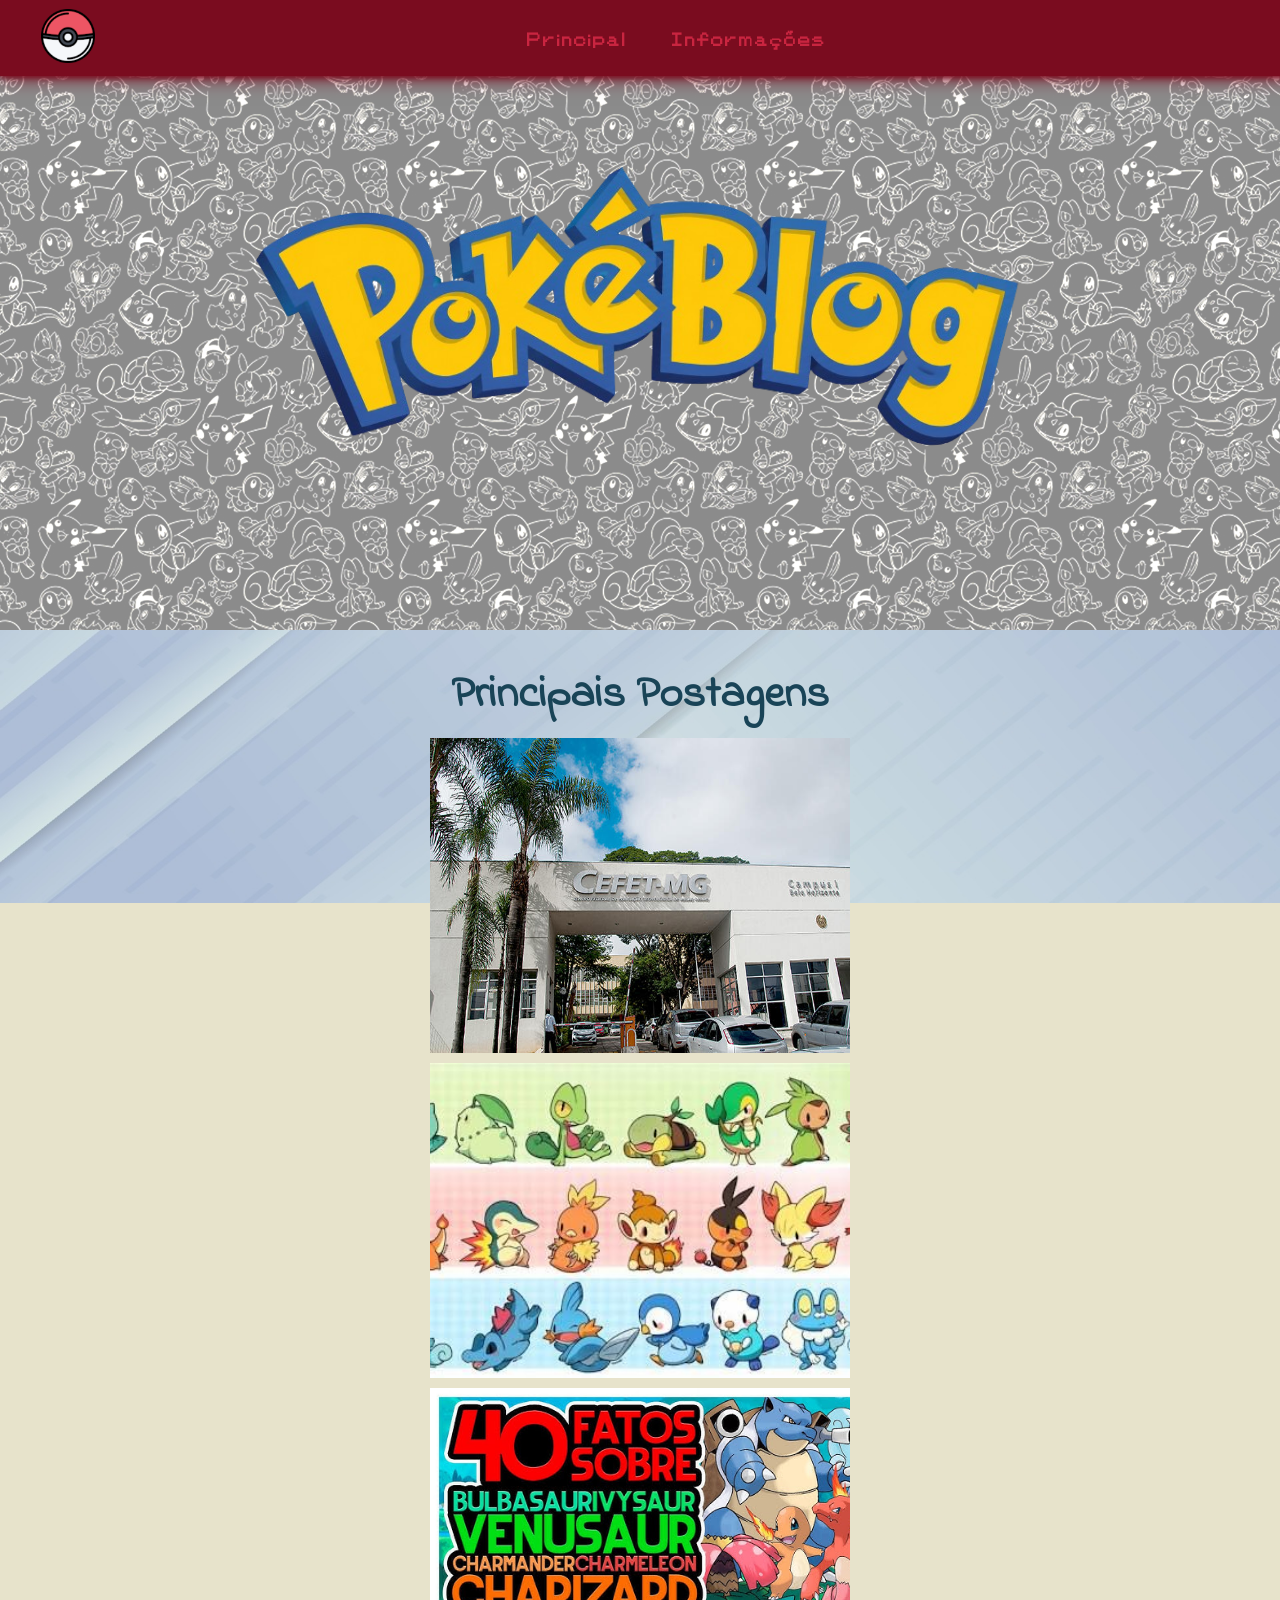
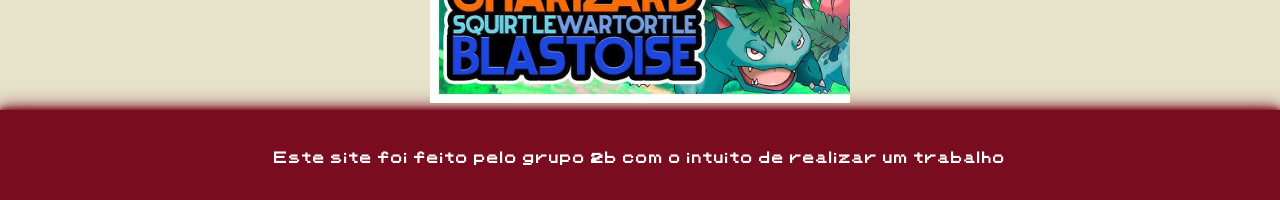
==== index.html @ f4771f82 "Adicionando Semântica" ====
<!DOCTYPE html>
<html lang="pt-br">

<head>
  <meta charset="UTF-8">
  <meta name="viewport" content="width=device-width, initial-scale=1.0">
  <title>PokéBlog</title>
  <link rel="shortcut icon" href="imagens/pokebola2.ico" type="image/x-icon">
  <link rel="stylesheet" href="style.css">
  <style>
    @import url('https://fonts.googleapis.com/css2?family=Indie+Flower&family=Quicksand:wght@300..700&display=swap');
  </style>
</head>

<body>
  <header>
    <nav>
      <figure class="imagem"><img src="imagens/pokebola2.png" alt=""></figure>
      <ul>
        <li><a href="index.html">Principal</a></li>
        <li><a href="informacoes.html">Informações</a></li>
      </ul>
    </nav>
  </header>
  <main>
    <section id="sec1">
      <img src="imagens/ChatGPT_Image_10_de_jun._de_2026__16_43_53-removebg-preview.png" alt="">
    </section>
    <section id="sec2">
      <h1>Principais Postagens</h1>
      <section id="posts-principais">
        <a href="favoritos.html" class="postagem">
          <article>
            <img src="imagens/cefet.jpg" alt="">
            <h2>
              Alunos do CEFET-MG dizem os melhores pokemons de todas as gerações, clique para ver mais.
            </h2>
          </article>
        </a>
        <a href="iniciais.html" id="imagem-iniciais" class="postagem">
          <article>
            <img src="imagens/pokemons-iniciais.jpg" alt="">
            <h2>
              Você sabe quais os tipos de iniciais existem no mundo pokemon? Clique para descobrir.
            </h2>
          </article>
        </a>
        <a href="fatos.html" id="videoyoutube" class="postagem">
          <article>
            <img src="imagens/hq720.jpg" alt="">
            <h2>
              Você sabe quais os tipos de iniciais existem no mundo pokemon? Clique para descobrir.
            </h2>
          </article>
        </a>
      </section>
    </section>
  </main>
  <footer>
    <strong>Este site foi feito pelo grupo 2b com o intuito de realizar um trabalho</strong>
  </footer>
</body>
</html>
---- style.css ----
@font-face {
    font-family: 'fonte pokemon';
    src: url(fontes/Pokemon\ Classic.ttf);
}

@import url('https://fonts.googleapis.com/css2?family=Quicksand:wght@300..700&display=swap');


* {
    margin: 0;
    padding: 0;
}

html, body {
    margin: 0;
    padding: 0;
    height: 100%;
}

body {
    min-height: 100vh;
    background: #e7e3cb;
    display: flex;
    flex-direction: column;
}

main {
    flex: 1 0 auto;
}

#initials {
    padding-top: 4%;
}

p {
    color: rgb(31, 31, 31);
    font-size: 20px;
    font-family: Arial, Helvetica, sans-serif;
    padding: 10px;
    text-indent: 20px;
}

.imagem img {
    height: 6vh;
}

section {
    width: 100%;
    height: 70vh;
}

footer {
    flex-shrink: 0;
    height: 10%;
    width: 100%;
    margin-top: auto;
    background-color: #7a0c1f;
    color: #ffffff;
    display: flex;
    justify-content: center;
    align-items: center;
    text-align: center;
    font-family: fonte pokemon, Helvetica, sans-serif;
    font-size: small;
    box-shadow: 0 0 5px #7a0c1f, 0 0 10px #7a0c1f, 0 0 20px #7a0c1f;
}

footer p {
    color: #ffffff;
    font-family: fonte pokemon, Helvetica, sans-serif;
    font-size: small;
    overflow-wrap: break-word;
}

/*barra de navegação*/
nav {
    display: flex;
    align-items: center;
    position: fixed;
    top: 0;
    left: 0;
    width: 100%;
    background-color: #7a0c1f;
    padding: 0.5rem 2.5rem;
    border: 1px solid #7a0c1f;
    box-shadow: 0 0 5px #7a0c1f, 0 0 10px #7a0c1f, 0 0 20px #7a0c1f;
    z-index: 1000;
}

nav ul {
    display: flex;
    list-style: none;
    position: absolute;
    left: 50%;
    transform: translateX(-50%);
}

nav ul li {
    padding: 2vh;
    margin-right: 1vh;
}

nav ul li a {
    text-decoration: none;
    color: white;
    font-family: fonte pokemon, Helvetica, sans-serif;
    font-weight: 600;
    font-size: 14px;
}

nav ul li:hover {
    scale: 1.2;
    font-weight: 700;
}
@media (max-width: 680px) {
    nav ul li a {
        font-size: 11px;
    }

    nav ul li {
        padding: 3px;
    }

    nav {
        padding: 0.5rem 2.5rem 0.5rem 0.6rem;
    }
}

/*Iniciais*/

#img-iniciais {
    height: 750px;
    background-image: url(imagens/baixar-imagens-do-pokemon-e1456623612813.png.webp);
    background-position: center;
    background-repeat: no-repeat;
    background-size: cover;
    background-attachment: fixed;
}

.initials-txt {
    margin: 2% 2% 2% 0%;
    border-radius: 5% 0% 5% 0%;
}

.initials-txt p {
    font-size: 1.2rem;
}

#initial-new img {
    width: 90%;
    height: 70%;
    margin: 2% 0% 2% 2%;
    transition: transform 0.3s ease;
}

#planta,
#fogo,
#agua,
#pikachu {
    display: flex;
    justify-content: center;
    align-items: center;
}

#planta {
    background-color: #6b9a73;
}

#planta h2 {
    color: rgb(0, 78, 0);
    text-align: center;
}

#fogo {
    background-color: #e27e4d;
}

#fogo h2 {
    color: rgb(182, 8, 8);
    text-align: center;
}

#agua {
    background-color: #90c7d6;
}

#agua h2 {
    color: rgb(8, 99, 99);
    text-align: center;
}

#pikachu {
    background-color: yellow;
    min-height: 100vh;
}

#pikachu h2 {
    color: rgb(255, 0, 0);
    text-align: center;
}

#pikachu img {
    width: 70%;
    height: 90%;
}
#initials h2, p {
    font-family: "Viga", sans-serif;
    font-weight: 400;
    font-style: normal;
  }
  

/*Fatos*/

#linkVideo{
    padding-top: 5%;
    text-align: center;
}
    
a:link{
    color: #c92540;
    text-align: center;
}

a:visited{
    color: white;
    text-decoration: dotted;
    text-align: center;
}

a:hover{
    color: #ff2247;
    text-decoration: underline;
    text-align: center;
}

.video {
    margin-top: 30px;
    margin-bottom: 20px;
    text-align: center;
    position: relative;
}


#titulo_fatos {
    margin-top: 5%;
    text-align: center;
    color: #7a0c1f;
    font-family: Arial, sans-serif;
    position: relative;
}

#cabecalho_fatos {
    margin-bottom: 70px;
    position: relative;
}

#textos_fatos {
    margin-right: 20%;
    margin-left: 20%;
}

@media (max-width: 900px) {
    #textos_fatos {
        margin-right: 10%;
        margin-left: 10%;
    }
}

@media (max-width: 733px) {
    iframe {
        max-width: 100%;
        height: 250px;
    }
}

.imagemEsquerda {
    float: left;
    margin-right: 30px;
    margin-bottom: 20px;
    margin-right: 50px;
}

.imagemDireita {
    float: right;
    margin-right: 30px;
    margin-bottom: 20px;
}

#pagina-fatos footer {
    position: fixed;
    left: 0;
    bottom: 0;
    width: 100%;
    position: relative;
}
/*Favoritos*/

#imgSceptile,
#imgKadabra,
#imgHoopa,
#imgGreninja {
    width: 300px;
    height: auto;
    transition: transform 0.3s ease;
}

#Sceptile {
    background-color: #81b485;
    margin-top: 58px;
    padding: 20px 20px 10px 20px;
    overflow: auto;
}

#Kadabra {
    background-color: #cdb865;
    padding: 10px 20px 10px 100px;
    overflow: auto;
}

#Hoopa {
    background-color: #928b98;
    padding: 10px 20px;
    overflow: auto;
}

#Greninja {
    background-color: #7abfe2;
    padding: 10px 20px 10px 100px;
    overflow: auto;
}

#Sceptile,
#Kadabra,
#Hoopa,
#Greninja {
    font-size: 20px;
}

#Sceptile h2,
#Kadabra h2,
#Hoopa h2,
#Greninja h2 {
    margin-top: 30px;
    transition: all 0.3s ease;
    font-family: "Bree Serif", serif;
    font-weight: 400;
    font-style: normal;
}

#Sceptile h2:hover,
#Kadabra h2:hover,
#Hoopa h2:hover,
#Greninja h2:hover {
    transform: translateX(8px);
}

#Sceptile ul,
#Kadabra ul,
#Hoopa ul,
#Greninja ul {
    margin-top: 10px;
}

#imgSceptile:hover,
#imgKadabra:hover,
#imgHoopa:hover,
#imgGreninja:hover,
#initial-new img:hover,
#pikachu img:hover {    
    transform: scale(1.1);
    filter: drop-shadow(0 0 10px rgba(0, 0, 0, 0.4));
}

#Sceptile h2:hover {
    color: #1f6b2a;
    text-shadow: 0 0 5px rgba(31, 107, 42, 0.3);
}

#Kadabra h2:hover {
    color: #896300;
    text-shadow: 0 0 5px rgba(184, 134, 11, 0.3);
}

#Hoopa h2:hover {
    color: #6a0dad;
    text-shadow: 0 0 5px rgba(106, 13, 173, 0.3);
}

#Greninja h2:hover {
    color: #0057b8;
    text-shadow: 0 0 5px rgba(0, 87, 184, 0.3);
}

#principal h2:hover, li{
    font-family: "Bree Serif", serif;
    font-weight: 400;
    font-style: normal;
  }
  

/*pagina principal*/

#sec2 h1 {
    text-align: center;
    padding-top: 2.0rem;
}

#posts-principais {
    text-align: center;
    align-items: stretch;
    display: flex;
    width: 100%;
    padding: 0 1.2rem;
    box-sizing: border-box;
    flex: 1;
}

.postagem {
    flex: 1 1 300px;
    position: relative;
    max-width: 70vw;
    height: 35vh;
    aspect-ratio: 4/3;
    box-sizing: border-box;
    align-items: center;
    margin-left: auto;
    margin-right: auto;
    margin-top: 10px;
}

@media (max-width: 1360px) {
    #sec2 {
        height: 120vh;
    }
    #posts-principais {
        flex-direction: column;
    }
    #sec1 img {
        width: 60vw;
    }
}

@media (max-width: 990px) {
    .postagem {
        padding-top: 10px;
    }
    #posts-principais .postagem::after,
    #posts-principais .postagem h2 {
    opacity: 1;
}
    #sec1 img {
        width: 80vw;
    }
}

.postagem h2 {
    position: absolute;
    bottom: 10px;
    left: 10px;
    right: 10px;
    color: rgb(255, 255, 255);
    opacity: 0;
    transition: 0.3s;
    z-index: 2;
}

.postagem img {
    width: 100%;
    height: 100%;
    aspect-ratio: 4 / 3;
    display: block;
}

.postagem::after {
    content: "";
    position: absolute;
    inset: 0;
    background: linear-gradient(to top, #2a5364bd, transparent);
    opacity: 0;
    transition: 0.3s;
    z-index: 1;
    width: 100%;
    height: 100%;
}

#posts-principais .postagem:hover::after,
#posts-principais .postagem:hover h2 {
    opacity: 1;
}

#sec1 {
    background-image: url(imagens/b60zt0bhn0ga1.png);
    background-position: center;
    background-repeat: no-repeat;
    background-size: cover;
    background-attachment: fixed;
    display: flex;
    justify-content: center;
    align-items: center;
}

#sec1 img {
    width: 30vwvw;
    height: auto;
}

#sec2 {
    background-image: url(imagens/vector-DEC-2020-12_generated.jpg);
    background-position: center;
    background-repeat: no-repeat;
    background-size: cover;
    background-attachment: fixed;
}
#videoyoutube img {
    object-fit: cover;
    object-position: left;
}

#imagem-iniciais img{
    object-fit: cover;
    object-position: center;
    display: block;
    height: auto;
}
#postagem a {
    aspect-ratio: 4/3;
}

.postagem h2{
    font-family: "Quicksand", sans-serif;
    font-weight: 700;
    font-size: 3vh;
  }
  #sec2 h1 {
    font-family: "Indie Flower", cursive;
    font-weight: 10000;
    font-size: 5vh;
    color: #194457;
  }
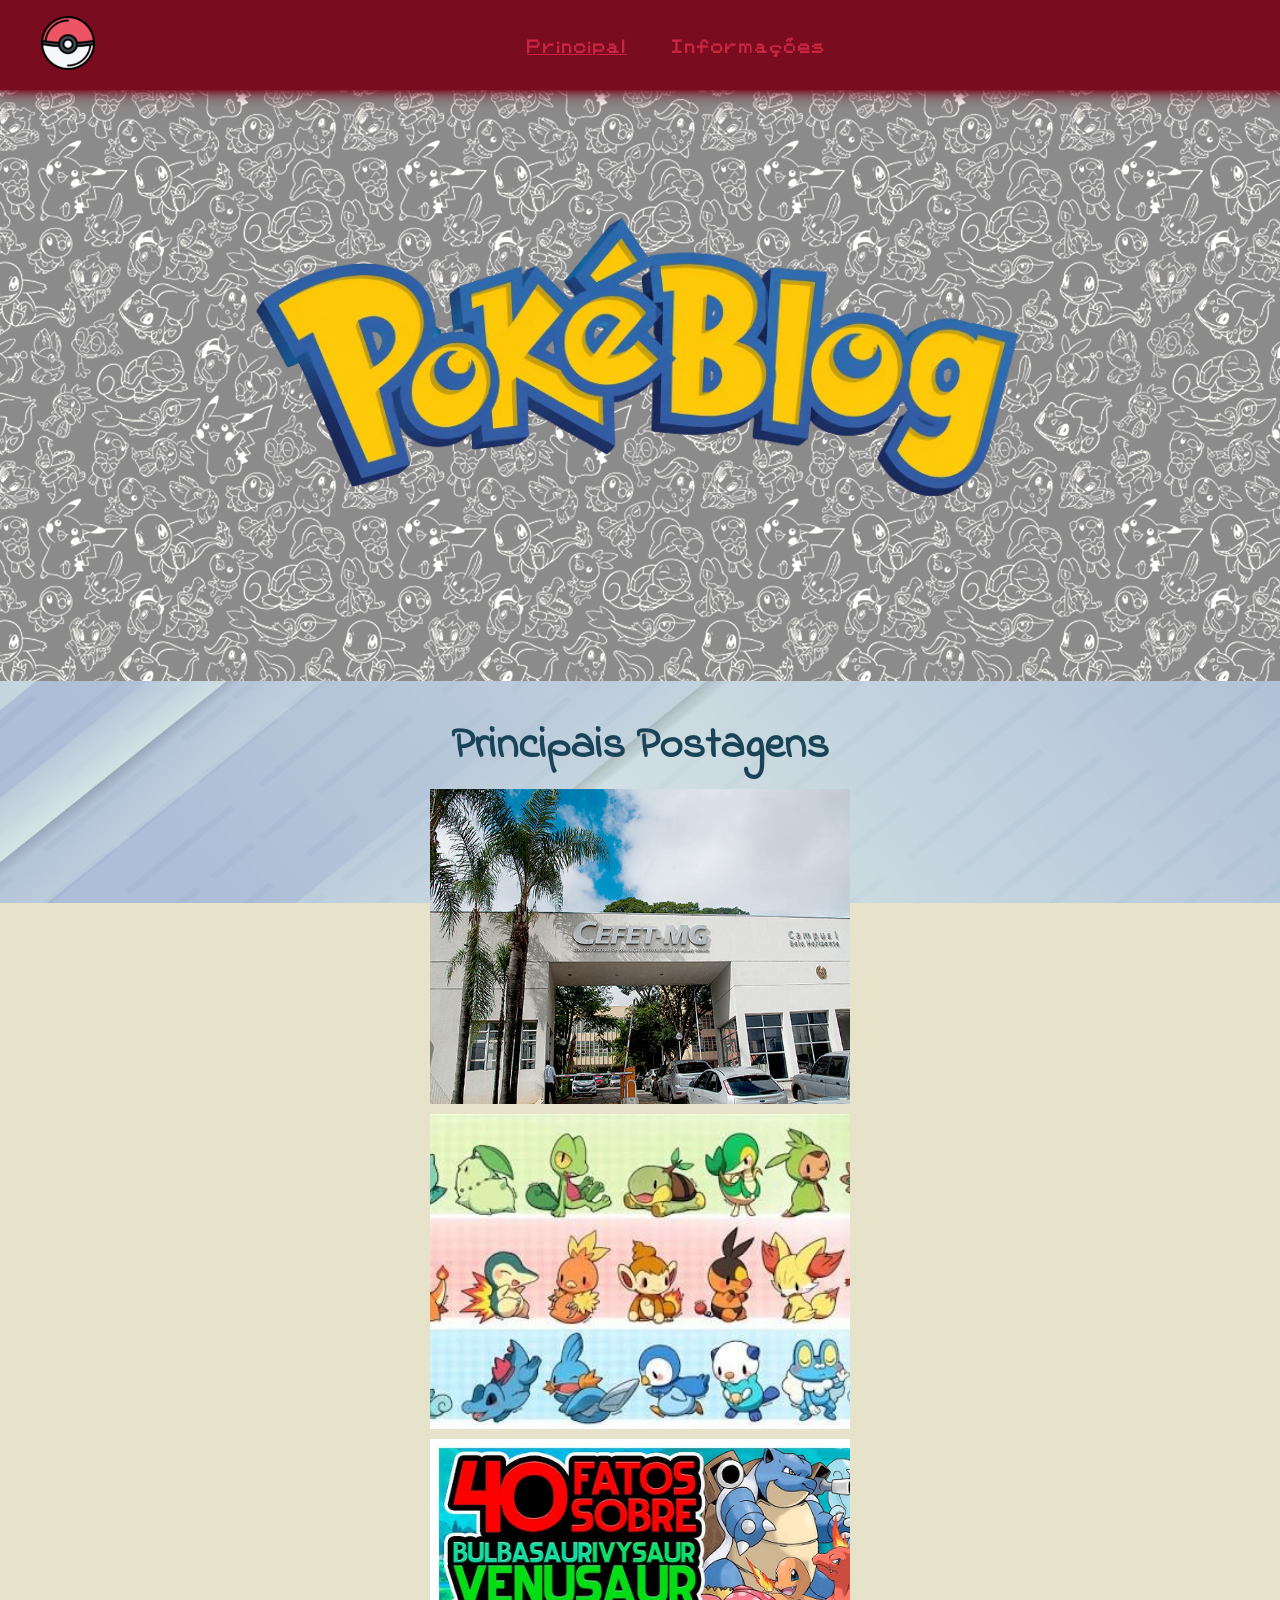
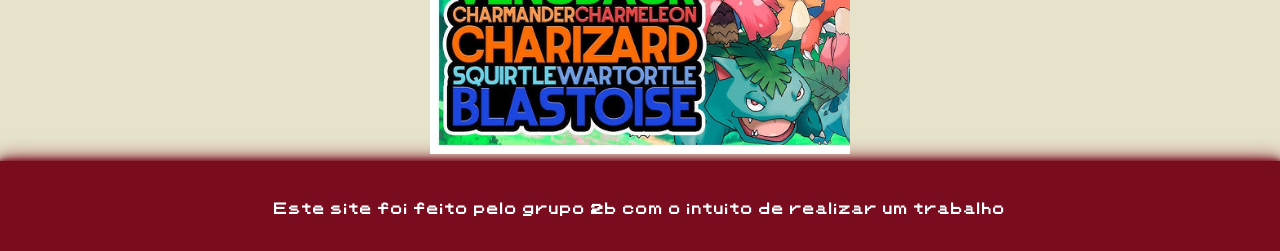
==== commit d85b4e2e: "Construção da página de Informações" ====
--- a/index.html
+++ b/index.html
@@ -17,12 +17,12 @@
     <nav>
       <figure class="imagem"><img src="imagens/pokebola2.png" alt=""></figure>
       <ul>
-        <li><a href="index.html">Principal</a></li>
+        <li><a href="index.html" id="inPrincipal">Principal</a></li>
         <li><a href="informacoes.html">Informações</a></li>
       </ul>
     </nav>
   </header>
-  <main>
+  <main id="principal">
     <section id="sec1">
       <img src="imagens/ChatGPT_Image_10_de_jun._de_2026__16_43_53-removebg-preview.png" alt="">
     </section>
--- a/style.css
+++ b/style.css
@@ -1,10 +1,10 @@
+/*Geral*/
+
 @font-face {
     font-family: 'fonte pokemon';
     src: url(fontes/Pokemon\ Classic.ttf);
 }
-
 @import url('https://fonts.googleapis.com/css2?family=Quicksand:wght@300..700&display=swap');
-
 
 * {
     margin: 0;
@@ -28,14 +28,9 @@
     flex: 1 0 auto;
 }
 
-#initials {
-    padding-top: 4%;
-}
-
 p {
     color: rgb(31, 31, 31);
     font-size: 20px;
-    font-family: Arial, Helvetica, sans-serif;
     padding: 10px;
     text-indent: 20px;
 }
@@ -72,9 +67,9 @@
     overflow-wrap: break-word;
 }
 
-/*barra de navegação*/
 nav {
     display: flex;
+    height: 8%;
     align-items: center;
     position: fixed;
     top: 0;
@@ -112,6 +107,31 @@
     scale: 1.2;
     font-weight: 700;
 }
+
+a:link{
+    color: #c92540;
+    text-align: center;
+}
+
+a:visited{
+    color: white;
+    text-decoration: dotted;
+    text-align: center;
+}
+
+a:hover{
+    color: #ff2247;
+    text-decoration: underline;
+    text-align: center;
+}
+
+#inPrincipal {
+    text-decoration: underline;
+}
+#inInformations {
+    text-decoration: underline;
+}
+
 @media (max-width: 680px) {
     nav ul li a {
         font-size: 11px;
@@ -126,280 +146,11 @@
     }
 }
 
-/*Iniciais*/
-
-#img-iniciais {
-    height: 750px;
-    background-image: url(imagens/baixar-imagens-do-pokemon-e1456623612813.png.webp);
-    background-position: center;
-    background-repeat: no-repeat;
-    background-size: cover;
-    background-attachment: fixed;
-}
-
-.initials-txt {
-    margin: 2% 2% 2% 0%;
-    border-radius: 5% 0% 5% 0%;
-}
-
-.initials-txt p {
-    font-size: 1.2rem;
-}
-
-#initial-new img {
-    width: 90%;
-    height: 70%;
-    margin: 2% 0% 2% 2%;
-    transition: transform 0.3s ease;
-}
-
-#planta,
-#fogo,
-#agua,
-#pikachu {
-    display: flex;
-    justify-content: center;
-    align-items: center;
-}
-
-#planta {
-    background-color: #6b9a73;
-}
-
-#planta h2 {
-    color: rgb(0, 78, 0);
-    text-align: center;
-}
-
-#fogo {
-    background-color: #e27e4d;
-}
-
-#fogo h2 {
-    color: rgb(182, 8, 8);
-    text-align: center;
-}
-
-#agua {
-    background-color: #90c7d6;
-}
-
-#agua h2 {
-    color: rgb(8, 99, 99);
-    text-align: center;
-}
-
-#pikachu {
-    background-color: yellow;
-    min-height: 100vh;
-}
-
-#pikachu h2 {
-    color: rgb(255, 0, 0);
-    text-align: center;
-}
-
-#pikachu img {
-    width: 70%;
-    height: 90%;
-}
-#initials h2, p {
-    font-family: "Viga", sans-serif;
-    font-weight: 400;
-    font-style: normal;
-  }
-  
-
-/*Fatos*/
-
-#linkVideo{
-    padding-top: 5%;
-    text-align: center;
-}
-    
-a:link{
-    color: #c92540;
-    text-align: center;
-}
-
-a:visited{
-    color: white;
-    text-decoration: dotted;
-    text-align: center;
-}
-
-a:hover{
-    color: #ff2247;
-    text-decoration: underline;
-    text-align: center;
-}
-
-.video {
-    margin-top: 30px;
-    margin-bottom: 20px;
-    text-align: center;
-    position: relative;
-}
-
-
-#titulo_fatos {
-    margin-top: 5%;
-    text-align: center;
-    color: #7a0c1f;
-    font-family: Arial, sans-serif;
-    position: relative;
-}
-
-#cabecalho_fatos {
-    margin-bottom: 70px;
-    position: relative;
-}
-
-#textos_fatos {
-    margin-right: 20%;
-    margin-left: 20%;
-}
-
-@media (max-width: 900px) {
-    #textos_fatos {
-        margin-right: 10%;
-        margin-left: 10%;
-    }
-}
-
-@media (max-width: 733px) {
-    iframe {
-        max-width: 100%;
-        height: 250px;
-    }
-}
-
-.imagemEsquerda {
-    float: left;
-    margin-right: 30px;
-    margin-bottom: 20px;
-    margin-right: 50px;
-}
-
-.imagemDireita {
-    float: right;
-    margin-right: 30px;
-    margin-bottom: 20px;
-}
-
-#pagina-fatos footer {
-    position: fixed;
-    left: 0;
-    bottom: 0;
-    width: 100%;
-    position: relative;
-}
-/*Favoritos*/
-
-#imgSceptile,
-#imgKadabra,
-#imgHoopa,
-#imgGreninja {
-    width: 300px;
-    height: auto;
-    transition: transform 0.3s ease;
-}
-
-#Sceptile {
-    background-color: #81b485;
-    margin-top: 58px;
-    padding: 20px 20px 10px 20px;
-    overflow: auto;
-}
-
-#Kadabra {
-    background-color: #cdb865;
-    padding: 10px 20px 10px 100px;
-    overflow: auto;
-}
-
-#Hoopa {
-    background-color: #928b98;
-    padding: 10px 20px;
-    overflow: auto;
-}
-
-#Greninja {
-    background-color: #7abfe2;
-    padding: 10px 20px 10px 100px;
-    overflow: auto;
-}
-
-#Sceptile,
-#Kadabra,
-#Hoopa,
-#Greninja {
-    font-size: 20px;
-}
-
-#Sceptile h2,
-#Kadabra h2,
-#Hoopa h2,
-#Greninja h2 {
-    margin-top: 30px;
-    transition: all 0.3s ease;
-    font-family: "Bree Serif", serif;
-    font-weight: 400;
-    font-style: normal;
-}
-
-#Sceptile h2:hover,
-#Kadabra h2:hover,
-#Hoopa h2:hover,
-#Greninja h2:hover {
-    transform: translateX(8px);
-}
-
-#Sceptile ul,
-#Kadabra ul,
-#Hoopa ul,
-#Greninja ul {
-    margin-top: 10px;
-}
-
-#imgSceptile:hover,
-#imgKadabra:hover,
-#imgHoopa:hover,
-#imgGreninja:hover,
-#initial-new img:hover,
-#pikachu img:hover {    
-    transform: scale(1.1);
-    filter: drop-shadow(0 0 10px rgba(0, 0, 0, 0.4));
-}
-
-#Sceptile h2:hover {
-    color: #1f6b2a;
-    text-shadow: 0 0 5px rgba(31, 107, 42, 0.3);
-}
-
-#Kadabra h2:hover {
-    color: #896300;
-    text-shadow: 0 0 5px rgba(184, 134, 11, 0.3);
-}
-
-#Hoopa h2:hover {
-    color: #6a0dad;
-    text-shadow: 0 0 5px rgba(106, 13, 173, 0.3);
-}
-
-#Greninja h2:hover {
-    color: #0057b8;
-    text-shadow: 0 0 5px rgba(0, 87, 184, 0.3);
-}
-
-#principal h2:hover, li{
-    font-family: "Bree Serif", serif;
-    font-weight: 400;
-    font-style: normal;
-  }
-  
-
-/*pagina principal*/
+/*Página Principal*/
+
+#principal {
+    padding-top: 4%;
+}
 
 #sec2 h1 {
     text-align: center;
@@ -512,6 +263,7 @@
     background-size: cover;
     background-attachment: fixed;
 }
+
 #videoyoutube img {
     object-fit: cover;
     object-position: left;
@@ -523,6 +275,7 @@
     display: block;
     height: auto;
 }
+
 #postagem a {
     aspect-ratio: 4/3;
 }
@@ -531,11 +284,314 @@
     font-family: "Quicksand", sans-serif;
     font-weight: 700;
     font-size: 3vh;
-  }
-  #sec2 h1 {
+}
+
+#sec2 h1 {
     font-family: "Indie Flower", cursive;
     font-weight: 10000;
     font-size: 5vh;
     color: #194457;
-  }
-  +}
+
+/*Iniciais*/
+
+#initial-new {
+    padding-top: 4%;
+}
+
+#img-iniciais {
+    height: 750px;
+    background-image: url(imagens/baixar-imagens-do-pokemon-e1456623612813.png.webp);
+    background-position: center;
+    background-repeat: no-repeat;
+    background-size: cover;
+    background-attachment: fixed;
+}
+
+.initials-txt {
+    margin: 2% 2% 2% 0%;
+    border-radius: 5% 0% 5% 0%;
+}
+
+.initials-txt p {
+    font-size: 1.2rem;
+}
+
+#initial-new img {
+    width: 90%;
+    height: 70%;
+    margin: 2% 0% 2% 2%;
+    transition: transform 0.3s ease;
+}
+
+#planta,
+#fogo,
+#agua,
+#pikachu {
+    display: flex;
+    justify-content: center;
+    align-items: center;
+}
+
+#planta {
+    background-color: #6b9a73;
+}
+
+#planta h2 {
+    color: rgb(0, 78, 0);
+    text-align: center;
+}
+
+#fogo {
+    background-color: #e27e4d;
+}
+
+#fogo h2 {
+    color: rgb(182, 8, 8);
+    text-align: center;
+}
+
+#agua {
+    background-color: #90c7d6;
+}
+
+#agua h2 {
+    color: rgb(8, 99, 99);
+    text-align: center;
+}
+
+#pikachu {
+    background-color: yellow;
+    min-height: 100vh;
+}
+
+#pikachu h2 {
+    color: rgb(255, 0, 0);
+    text-align: center;
+}
+
+#pikachu img {
+    width: 60%;
+    height: 80%;
+}
+
+#initials h2, p {
+    font-family: "Viga", sans-serif;
+    font-weight: 400;
+    font-style: normal;
+}
+
+/*Fatos*/
+
+#linkVideo{
+    padding-top: 5%;
+    text-align: center;
+}
+
+.video {
+    margin-top: 30px;
+    margin-bottom: 20px;
+    text-align: center;
+    position: relative;
+}
+
+#titulo_fatos {
+    margin-top: 5%;
+    text-align: center;
+    color: #7a0c1f;
+    font-family: Arial, sans-serif;
+    position: relative;
+}
+
+#textos_fatos {
+    margin-right: 20%;
+    margin-left: 20%;
+}
+
+@media (max-width: 900px) {
+    #textos_fatos {
+        margin-right: 10%;
+        margin-left: 10%;
+    }
+}
+
+@media (max-width: 733px) {
+    iframe {
+        max-width: 100%;
+        height: 250px;
+    }
+}
+
+#pagina-fatos footer {
+    left: 0;
+    bottom: 0;
+    width: 100%;
+    position: relative;
+}
+
+/*Favoritos*/
+
+#favoritos {
+    padding-top: 0;
+}
+
+#imgSceptile,
+#imgKadabra,
+#imgHoopa,
+#imgGreninja {
+    width: 300px;
+    height: auto;
+    transition: transform 0.3s ease;
+}
+
+.imagemEsquerda {
+    float: left;
+    margin-right: 30px;
+    margin-bottom: 20px;
+    margin-right: 50px;
+}
+
+.imagemDireita {
+    float: right;
+    margin-right: 30px;
+    margin-bottom: 20px;
+}
+
+#Sceptile {
+    background-color: #81b485;
+    margin-top: 58px;
+    padding: 20px 20px 10px 20px;
+    overflow: auto;
+}
+
+#Kadabra {
+    background-color: #cdb865;
+    padding: 10px 20px 10px 100px;
+    overflow: auto;
+}
+
+#Hoopa {
+    background-color: #928b98;
+    padding: 10px 20px;
+    overflow: auto;
+}
+
+#Greninja {
+    background-color: #7abfe2;
+    padding: 10px 20px 10px 100px;
+    overflow: auto;
+}
+
+#Sceptile,
+#Kadabra,
+#Hoopa,
+#Greninja {
+    font-size: 20px;
+}
+
+#Sceptile h2,
+#Kadabra h2,
+#Hoopa h2,
+#Greninja h2 {
+    margin-top: 30px;
+    transition: all 0.3s ease;
+    font-family: "Bree Serif", serif;
+    font-weight: 400;
+    font-style: normal;
+}
+
+#Sceptile h2:hover,
+#Kadabra h2:hover,
+#Hoopa h2:hover,
+#Greninja h2:hover {
+    transform: translateX(8px);
+}
+
+#Sceptile ul,
+#Kadabra ul,
+#Hoopa ul,
+#Greninja ul {
+    margin-top: 10px;
+}
+
+#imgSceptile:hover,
+#imgKadabra:hover,
+#imgHoopa:hover,
+#imgGreninja:hover,
+#initial-new img:hover,
+#pikachu img:hover {    
+    transform: scale(1.1);
+    filter: drop-shadow(0 0 10px rgba(0, 0, 0, 0.4));
+} /*Usado para imagens da página de iniciais também!*/
+
+#Sceptile h2:hover {
+    color: #1f6b2a;
+    text-shadow: 0 0 5px rgba(31, 107, 42, 0.3);
+}
+
+#Kadabra h2:hover {
+    color: #896300;
+    text-shadow: 0 0 5px rgba(184, 134, 11, 0.3);
+}
+
+#Hoopa h2:hover {
+    color: #6a0dad;
+    text-shadow: 0 0 5px rgba(106, 13, 173, 0.3);
+}
+
+#Greninja h2:hover {
+    color: #0057b8;
+    text-shadow: 0 0 5px rgba(0, 87, 184, 0.3);
+}
+
+#principal h2:hover, li{
+    font-family: "Bree Serif", serif;
+    font-weight: 400;
+    font-style: normal;
+}
+
+/*Informações*/
+
+#informations {
+    padding-top: 8%;
+    display: flex;
+    justify-content: space-between;
+    gap: 10%;
+    background-color: rgb(24, 23, 23);
+}
+
+#informations section {
+    flex: 1;
+    text-align: center;
+    height: 95%;
+    overflow: auto;
+}
+
+#informations img {
+    height: 50%;
+    width: 80%;
+}
+
+#autors {
+    margin-left: 2%;
+    background-color: #73b4dd;
+}
+#autors h2 {
+    color: #0b4f69;
+}
+
+#recomendations {
+    background-color: #fed87c;
+}
+#recomendations h2 {
+    color: rgb(104, 104, 5);
+}
+
+#credits {
+    margin-right: 2%;
+    background-color: #f4816b;
+}
+#credits h2 {
+    color: rgb(172, 1, 1);
+}
+
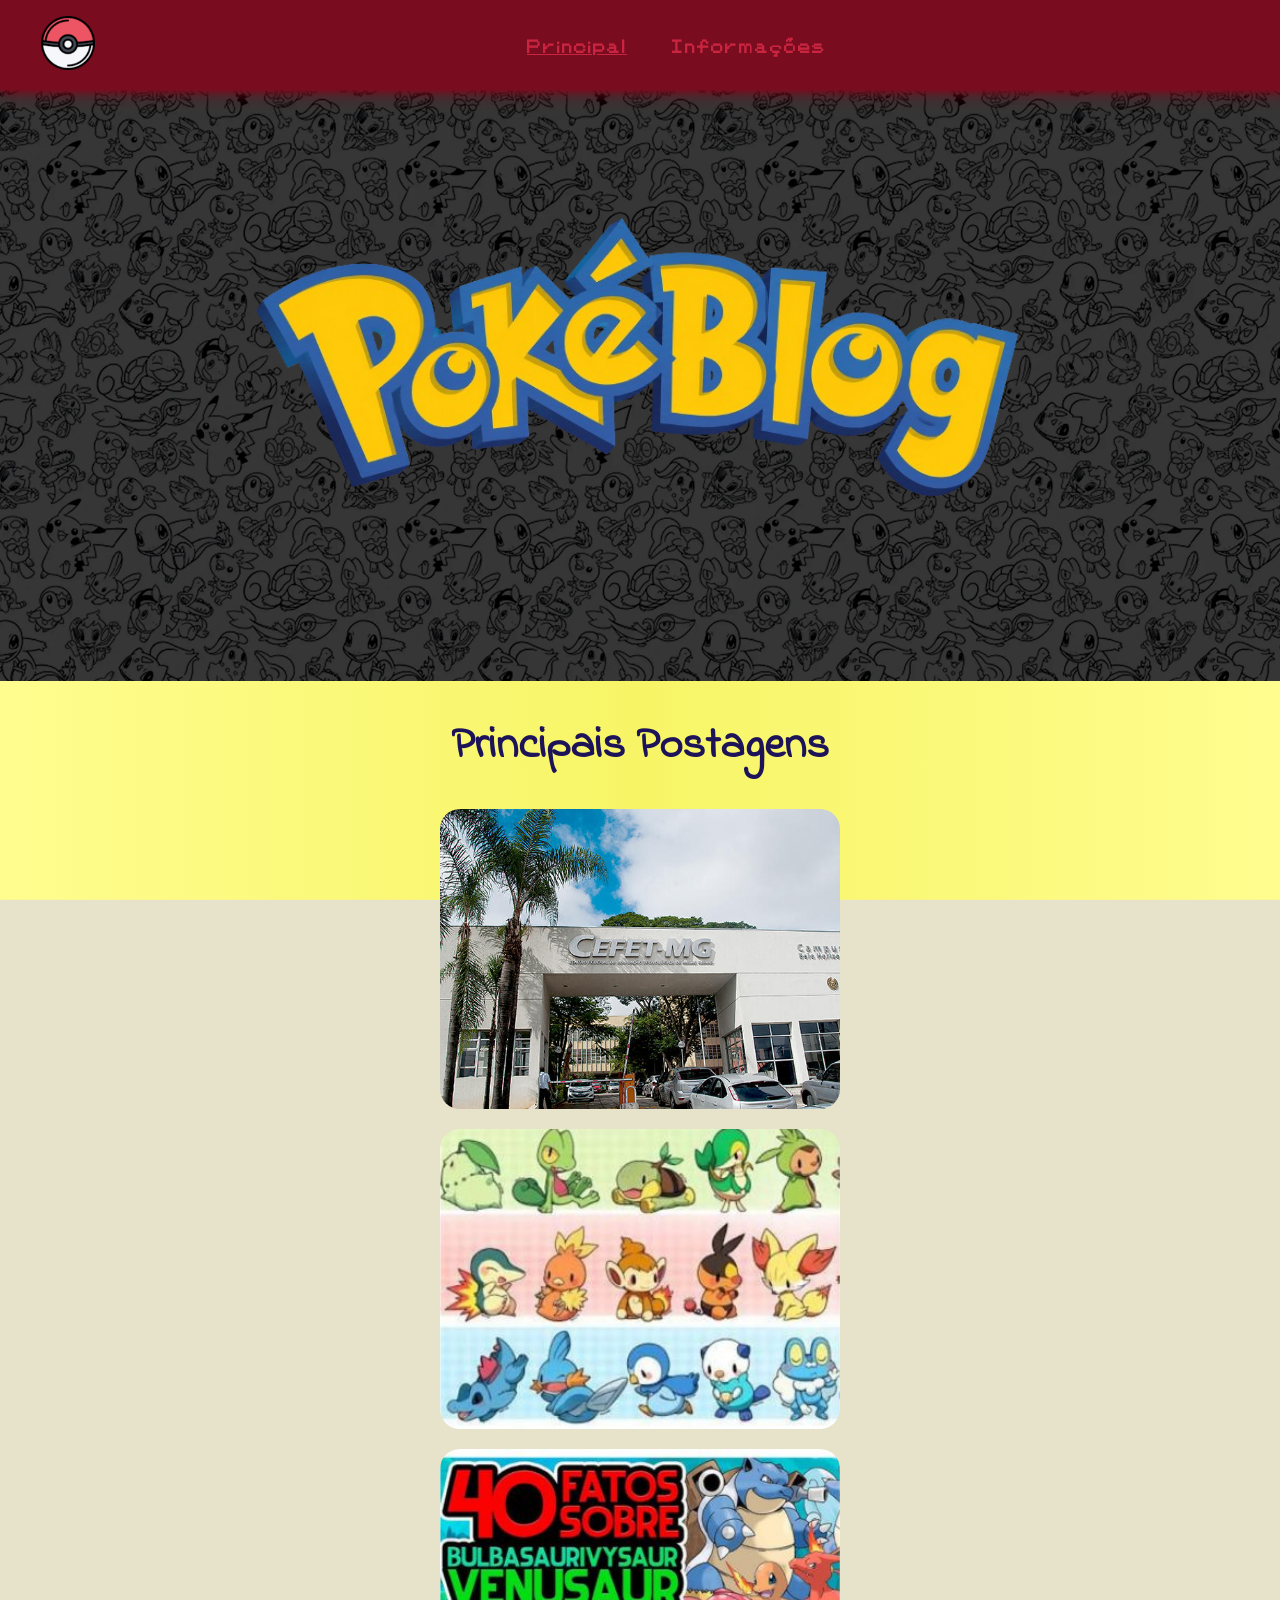
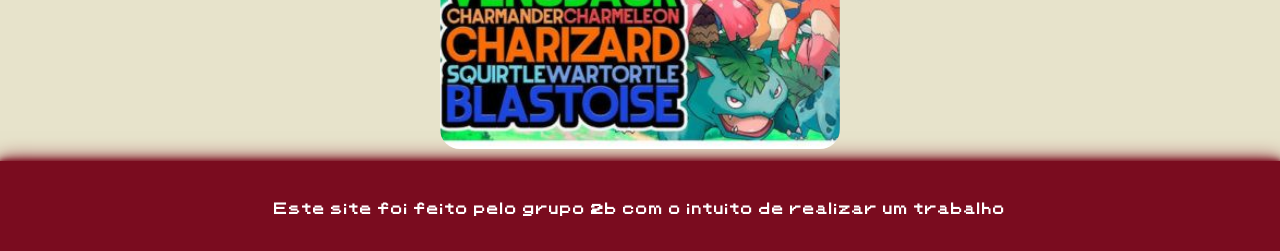
==== commit 29e8c452: "update noticias e backgrounds" ====
--- a/index.html
+++ b/index.html
@@ -28,7 +28,7 @@
     </section>
     <section id="sec2">
       <h1>Principais Postagens</h1>
-      <section id="posts-principais">
+      <div id="posts-principais">
         <a href="favoritos.html" class="postagem">
           <article>
             <img src="imagens/cefet.jpg" alt="">
@@ -39,7 +39,7 @@
         </a>
         <a href="iniciais.html" id="imagem-iniciais" class="postagem">
           <article>
-            <img src="imagens/pokemons-iniciais.jpg" alt="">
+            <img src="imagens/iniciais-postagem.jpg" alt="">
             <h2>
               Você sabe quais os tipos de iniciais existem no mundo pokemon? Clique para descobrir.
             </h2>
@@ -47,13 +47,13 @@
         </a>
         <a href="fatos.html" id="videoyoutube" class="postagem">
           <article>
-            <img src="imagens/hq720.jpg" alt="">
+            <img src="imagens/fatos-postagem.jpg" alt="">
             <h2>
               Você sabe quais os tipos de iniciais existem no mundo pokemon? Clique para descobrir.
             </h2>
           </article>
         </a>
-      </section>
+      </div>
     </section>
   </main>
   <footer>
--- a/style.css
+++ b/style.css
@@ -159,25 +159,26 @@
 
 #posts-principais {
     text-align: center;
-    align-items: stretch;
+    align-items: center;
     display: flex;
     width: 100%;
     padding: 0 1.2rem;
     box-sizing: border-box;
     flex: 1;
+    justify-content: space-between;
+    gap: 20px;
+    padding-top: 30px;
 }
 
 .postagem {
-    flex: 1 1 300px;
+    flex: 1;
     position: relative;
-    max-width: 70vw;
-    height: 35vh;
     aspect-ratio: 4/3;
-    box-sizing: border-box;
-    align-items: center;
-    margin-left: auto;
-    margin-right: auto;
-    margin-top: 10px;
+    overflow: hidden;
+    text-decoration: none;
+    color: inherit;
+    width: 400px;
+    border-radius: 20px;
 }
 
 @media (max-width: 1360px) {
@@ -214,12 +215,15 @@
     opacity: 0;
     transition: 0.3s;
     z-index: 2;
+    font-family: "Quicksand", sans-serif;
+    font-weight: 700;
+    font-size: 3vh;
 }
 
 .postagem img {
     width: 100%;
     height: 100%;
-    aspect-ratio: 4 / 3;
+    object-fit: cover;
     display: block;
 }
 
@@ -238,10 +242,13 @@
 #posts-principais .postagem:hover::after,
 #posts-principais .postagem:hover h2 {
     opacity: 1;
+    font-family: "Quicksand", sans-serif;
+    font-weight: 700;
+    font-size: 3vh;
 }
 
 #sec1 {
-    background-image: url(imagens/b60zt0bhn0ga1.png);
+    background-image: url(imagens/pokemon-anniversary-wallpaper-5120x1440-v0-2zl712jin0ga1.webp);
     background-position: center;
     background-repeat: no-repeat;
     background-size: cover;
@@ -251,47 +258,43 @@
     align-items: center;
 }
 
-#sec1 img {
-    width: 30vwvw;
-    height: auto;
-}
+
 
 #sec2 {
-    background-image: url(imagens/vector-DEC-2020-12_generated.jpg);
+    background-image: linear-gradient(to right, #fffd8e, #f7f566, #fffd8e);
     background-position: center;
     background-repeat: no-repeat;
     background-size: cover;
     background-attachment: fixed;
 }
 
-#videoyoutube img {
-    object-fit: cover;
-    object-position: left;
-}
-
-#imagem-iniciais img{
-    object-fit: cover;
-    object-position: center;
-    display: block;
-    height: auto;
-}
-
-#postagem a {
-    aspect-ratio: 4/3;
-}
-
-.postagem h2{
-    font-family: "Quicksand", sans-serif;
-    font-weight: 700;
-    font-size: 3vh;
-}
-
 #sec2 h1 {
     font-family: "Indie Flower", cursive;
     font-weight: 10000;
     font-size: 5vh;
-    color: #194457;
-}
+    color: #1d1358;
+}
+#posts-principais a {
+    display: flex;
+    justify-content: center;
+    align-items: center;
+}
+
+.postagem a::after {
+    display: flex;
+    justify-content: center;
+    align-items: center;
+}
+
+.postagem article {
+    display: flex;
+    flex-direction: column;
+    align-items: center;
+    text-align: center;
+    width: 100%;
+    height: 100%;
+}
+
 
 /*Iniciais*/
 
@@ -381,6 +384,14 @@
     font-style: normal;
 }
 
+#initials footer {
+    position: fixed;
+    left: 0;
+    bottom: 0;
+    width: 100%;
+    position: relative;
+}
+
 /*Fatos*/
 
 #linkVideo{
@@ -432,7 +443,7 @@
 /*Favoritos*/
 
 #favoritos {
-    padding-top: 0;
+    padding-top: 4%;
 }
 
 #imgSceptile,
@@ -459,7 +470,7 @@
 
 #Sceptile {
     background-color: #81b485;
-    margin-top: 58px;
+    margin-top: 13px;
     padding: 20px 20px 10px 20px;
     overflow: auto;
 }
@@ -552,6 +563,7 @@
 
 /*Informações*/
 
+
 #informations {
     padding-top: 8%;
     display: flex;
@@ -568,8 +580,8 @@
 }
 
 #informations img {
-    height: 50%;
-    width: 80%;
+    height: 40%;
+    width: 100%;
 }
 
 #autors {
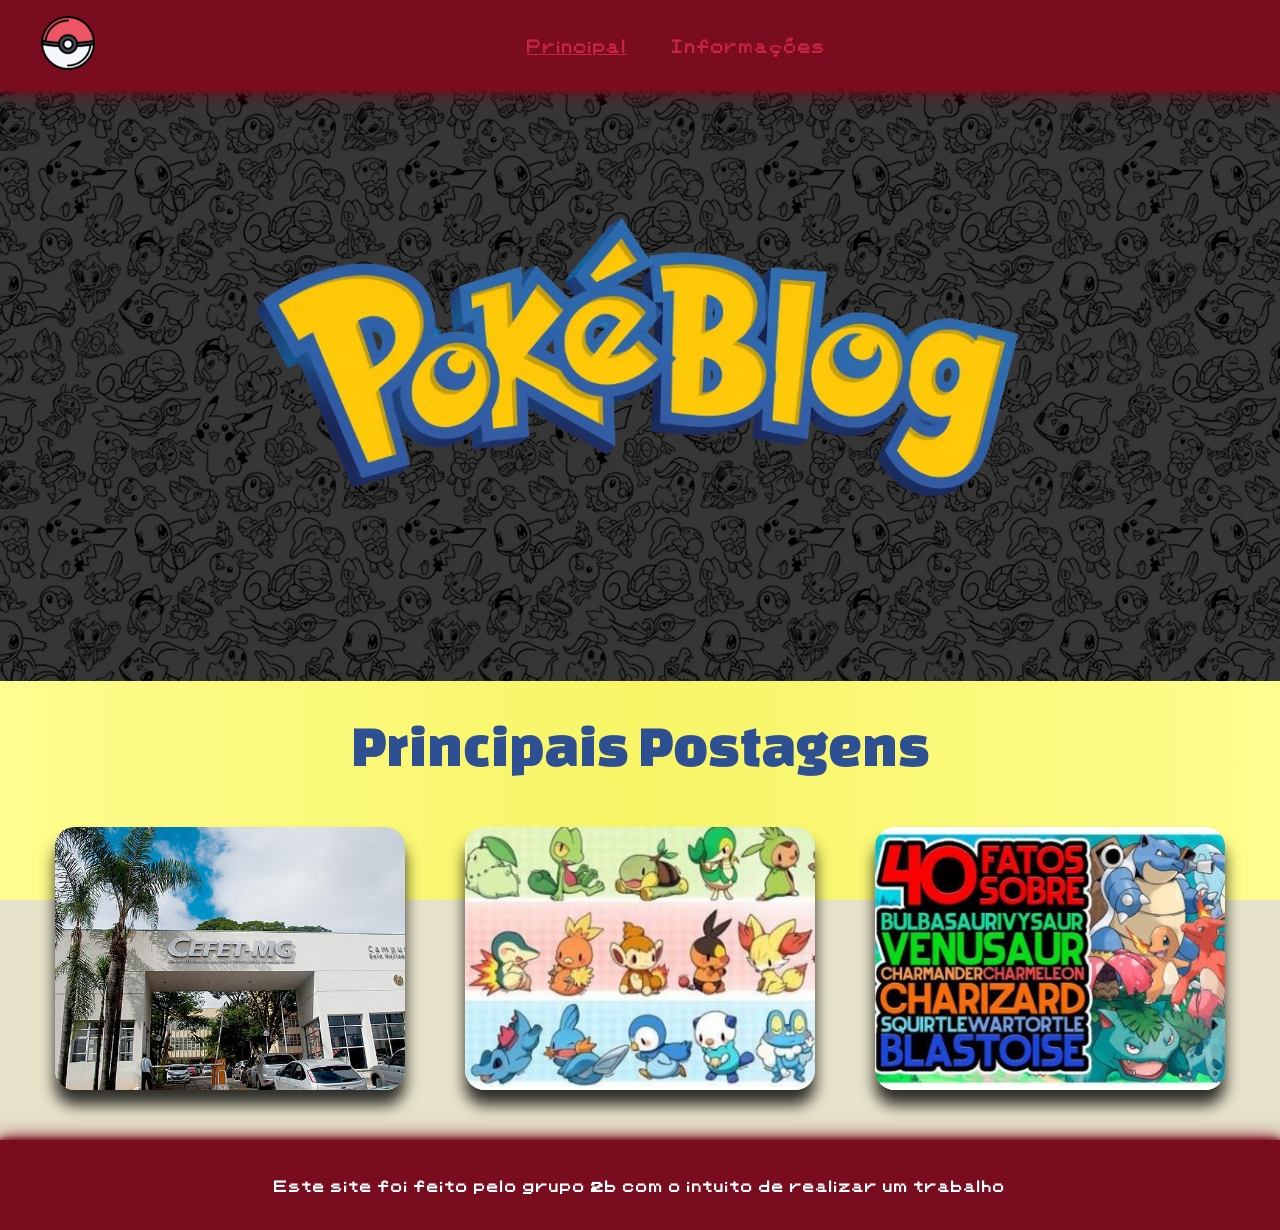
==== commit eefa8b2b: "noticias corrigidas" ====
--- a/index.html
+++ b/index.html
@@ -9,6 +9,7 @@
   <link rel="stylesheet" href="style.css">
   <style>
     @import url('https://fonts.googleapis.com/css2?family=Indie+Flower&family=Quicksand:wght@300..700&display=swap');
+    @import url('https://fonts.googleapis.com/css2?family=Changa+One:ital@0;1&display=swap');
   </style>
 </head>
 
--- a/style.css
+++ b/style.css
@@ -154,49 +154,60 @@
 
 #sec2 h1 {
     text-align: center;
+    margin-bottom: 10px;
     padding-top: 2.0rem;
+    font-family: "Changa One", sans-serif;
+    font-weight: 400;
+    font-style: normal;
+    font-size: 60px;
+    color: #2e4f91;
 }
 
 #posts-principais {
     text-align: center;
-    align-items: center;
-    display: flex;
-    width: 100%;
+    align-items: flex-start;
+    align-content: flex-start;
+    display: flex;
+    width: 100%;
+    max-width: 1300px;
     padding: 0 1.2rem;
     box-sizing: border-box;
     flex: 1;
-    justify-content: space-between;
-    gap: 20px;
+    justify-content: center;
     padding-top: 30px;
+    flex-wrap: wrap;
+    margin: 0 auto;
+    margin-top: 10px;
+    column-gap: 60px;
+    row-gap: 24px;
 }
 
 .postagem {
-    flex: 1;
     position: relative;
     aspect-ratio: 4/3;
     overflow: hidden;
     text-decoration: none;
     color: inherit;
-    width: 400px;
+    width: 350px;
+    max-width: 100%;
     border-radius: 20px;
+    box-shadow: 0 15px 15px rgba(0, 0, 0, 0.8);
 }
 
 @media (max-width: 1360px) {
     #sec2 {
-        height: 120vh;
-    }
-    #posts-principais {
-        flex-direction: column;
+        height: auto;
+        padding-bottom: 50px;
+    }
     }
     #sec1 img {
         width: 60vw;
     }
-}
+    .postagem h2 {
+        font-size: clamp(14px, 2vw, 28px);
+    }
 
 @media (max-width: 990px) {
-    .postagem {
-        padding-top: 10px;
-    }
     #posts-principais .postagem::after,
     #posts-principais .postagem h2 {
     opacity: 1;
@@ -212,12 +223,14 @@
     left: 10px;
     right: 10px;
     color: rgb(255, 255, 255);
+    text-shadow: 5px 5px 6px rgb(0, 0, 0);
     opacity: 0;
     transition: 0.3s;
     z-index: 2;
     font-family: "Quicksand", sans-serif;
     font-weight: 700;
-    font-size: 3vh;
+    font-size: clamp(30px, 1.6vw, 50px);
+    padding: 10px 15px 10px 15px;
 }
 
 .postagem img {
@@ -231,7 +244,7 @@
     content: "";
     position: absolute;
     inset: 0;
-    background: linear-gradient(to top, #2a5364bd, transparent);
+    background: linear-gradient(to top, #172244bd, transparent);
     opacity: 0;
     transition: 0.3s;
     z-index: 1;
@@ -244,7 +257,6 @@
     opacity: 1;
     font-family: "Quicksand", sans-serif;
     font-weight: 700;
-    font-size: 3vh;
 }
 
 #sec1 {
@@ -266,14 +278,11 @@
     background-repeat: no-repeat;
     background-size: cover;
     background-attachment: fixed;
-}
-
-#sec2 h1 {
-    font-family: "Indie Flower", cursive;
-    font-weight: 10000;
-    font-size: 5vh;
-    color: #1d1358;
-}
+    display: flex;
+    flex-direction: column;
+    align-items: center;
+}
+
 #posts-principais a {
     display: flex;
     justify-content: center;
@@ -384,13 +393,7 @@
     font-style: normal;
 }
 
-#initials footer {
-    position: fixed;
-    left: 0;
-    bottom: 0;
-    width: 100%;
-    position: relative;
-}
+
 
 /*Fatos*/
 
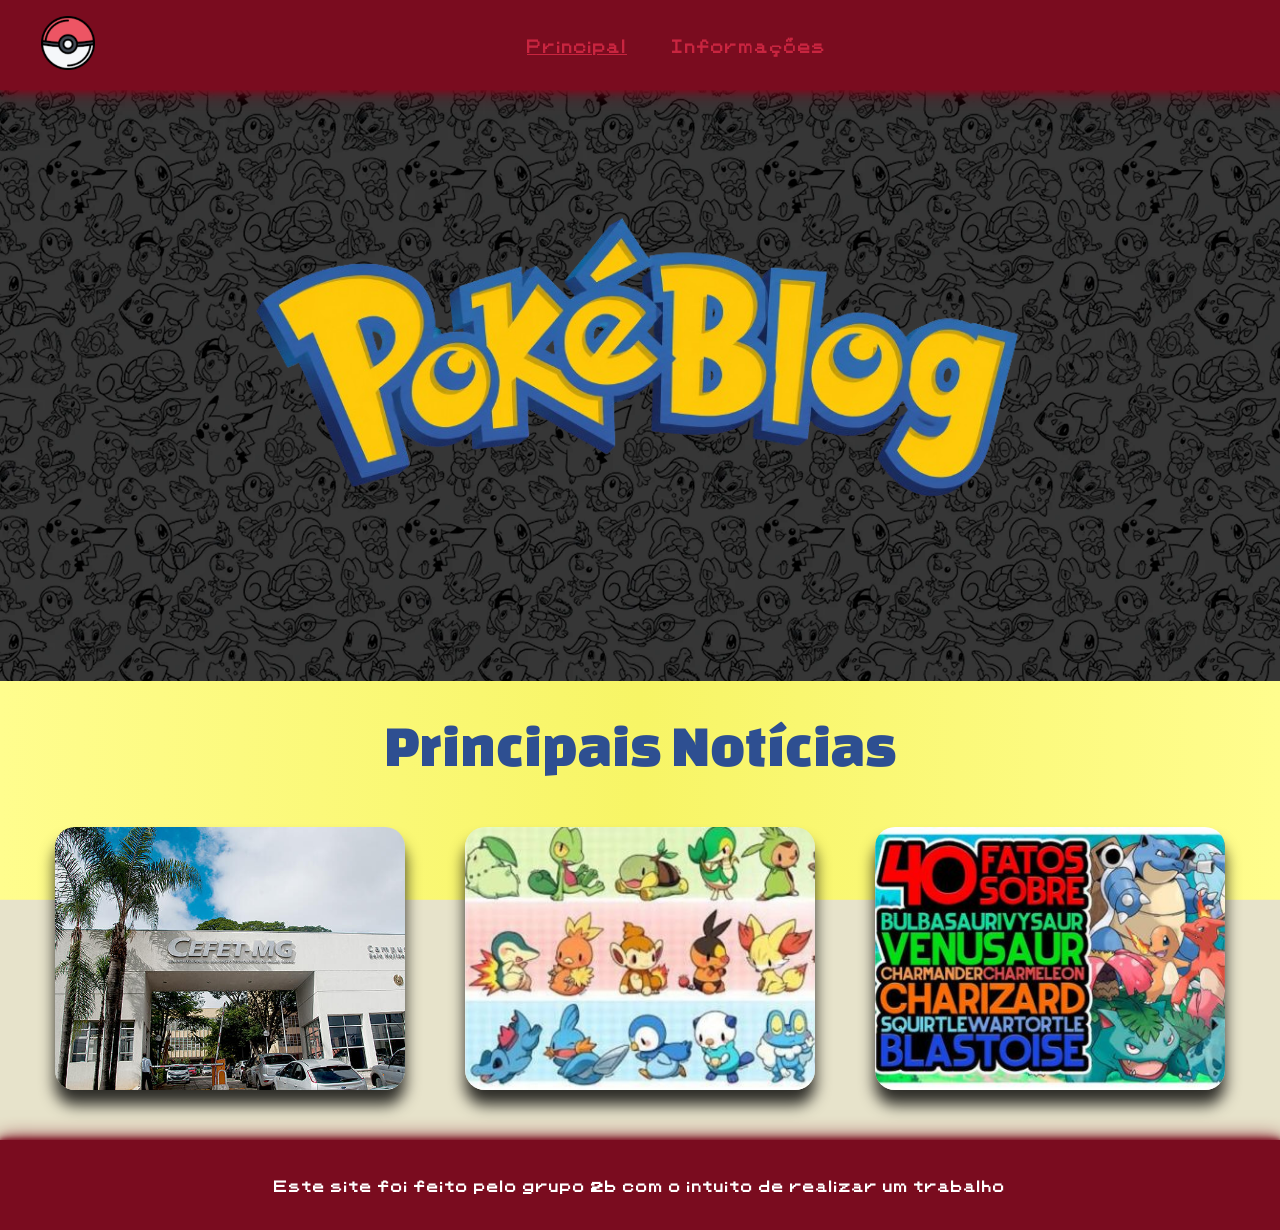
==== commit dbbd972c: "correção em noticias" ====
--- a/index.html
+++ b/index.html
@@ -28,7 +28,7 @@
       <img src="imagens/ChatGPT_Image_10_de_jun._de_2026__16_43_53-removebg-preview.png" alt="">
     </section>
     <section id="sec2">
-      <h1>Principais Postagens</h1>
+      <h1>Principais Notícias</h1>
       <div id="posts-principais">
         <a href="favoritos.html" class="postagem">
           <article>
--- a/style.css
+++ b/style.css
@@ -202,9 +202,6 @@
     }
     #sec1 img {
         width: 60vw;
-    }
-    .postagem h2 {
-        font-size: clamp(14px, 2vw, 28px);
     }
 
 @media (max-width: 990px) {
@@ -229,7 +226,7 @@
     z-index: 2;
     font-family: "Quicksand", sans-serif;
     font-weight: 700;
-    font-size: clamp(30px, 1.6vw, 50px);
+    font-size: 28px;
     padding: 10px 15px 10px 15px;
 }
 
@@ -281,6 +278,8 @@
     display: flex;
     flex-direction: column;
     align-items: center;
+    height: auto;
+    padding-bottom: 50px;
 }
 
 #posts-principais a {
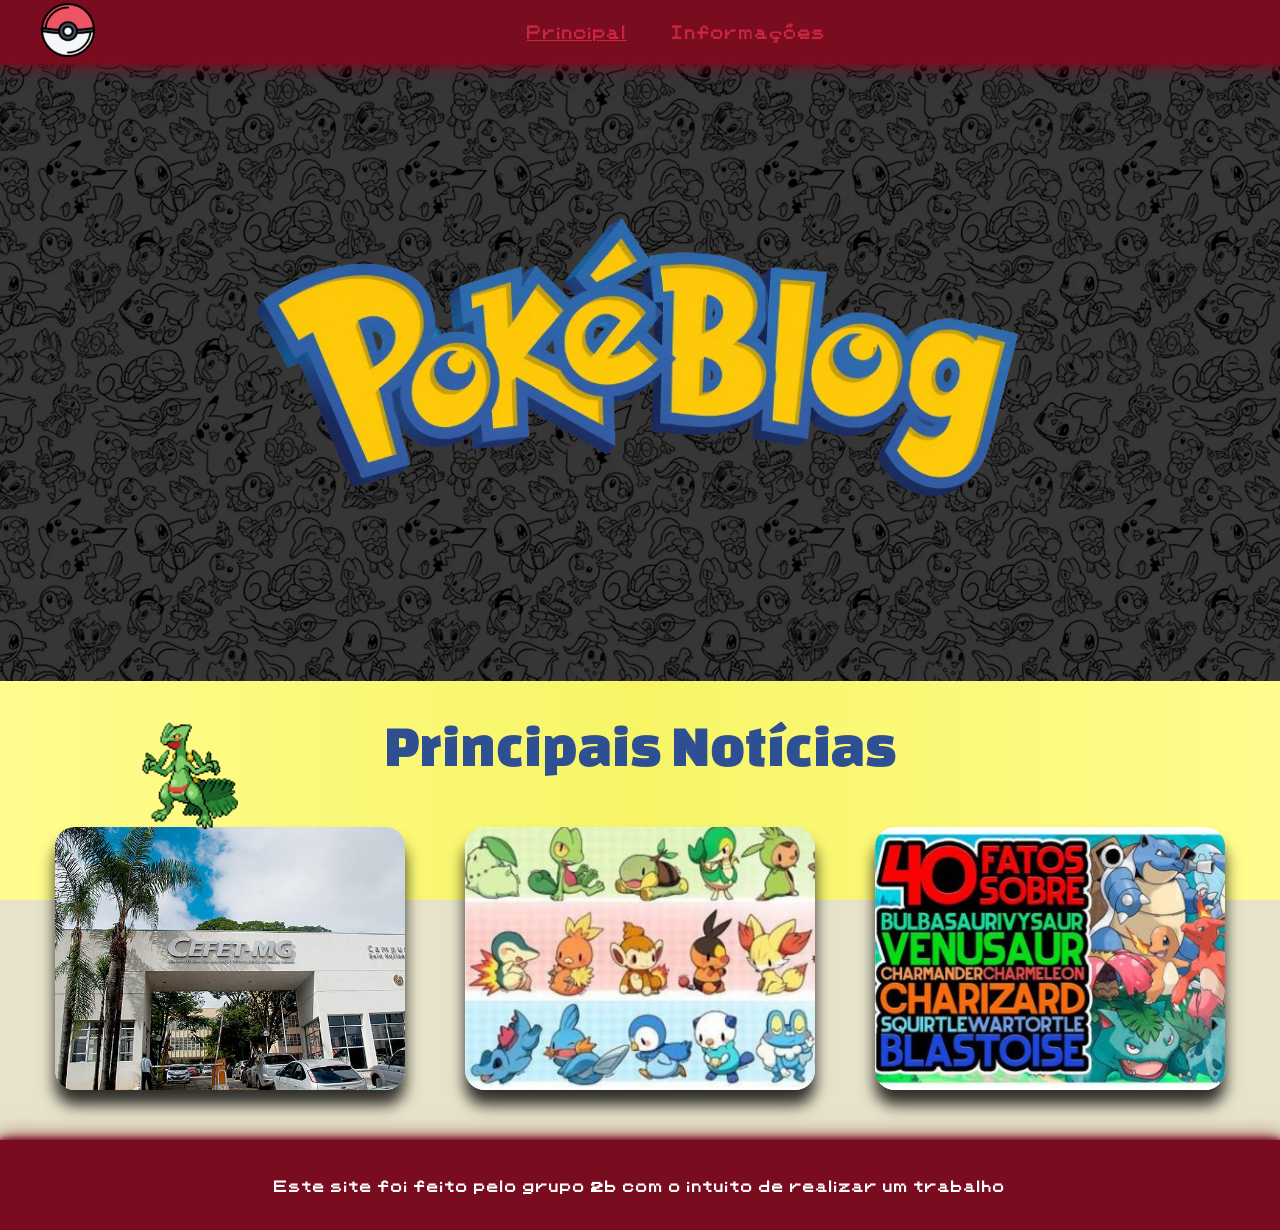
==== commit f02cb7cf: "Adição de JavaScript" ====
--- a/index.html
+++ b/index.html
@@ -57,8 +57,63 @@
       </div>
     </section>
   </main>
+  <img id="pokemon" src="imagens/sceptile.gif" alt="Pikachu" onclick="virarManualmente()">
   <footer>
     <strong>Este site foi feito pelo grupo 2b com o intuito de realizar um trabalho</strong>
   </footer>
+  <script>
+    const pokemon = document.getElementById('pokemon');
+    
+    // ==========================================
+    // ⚙️ SEUS AJUSTES AQUI
+    // ==========================================
+    let velocidade = 3;   // Aumente para correr, diminua para andar devagar (Ex: 1 a 10)
+    let alturaTopo = "80vh"; // Onde ele vai andar. "50vh" é o meio, "80vh" é perto do rodapé/chão
+    // ==========================================
+
+    // Aplica a altura escolhida no início
+    pokemon.style.top = alturaTopo;
+
+    let posicao = 0;
+    let direcao = 1; // 1 = direita, -1 = esquerda
+
+    function andar() {
+      posicao += velocidade * direcao;
+      pokemon.style.left = posicao + 'px';
+
+      const larguraTela = window.innerWidth - pokemon.clientWidth;
+
+      // Inverte ao bater nas bordas da tela
+      if (posicao >= larguraTela && direcao === 1) {
+        mudarDirecao(-1);
+      } else if (posicao <= 0 && direcao === -1) {
+        mudarDirecao(1);
+      }
+
+      requestAnimationFrame(andar);
+    }
+
+    // Função que executa a virada visual e lógica
+    function mudarDirecao(novaDirecao) {
+      direcao = novaDirecao;
+      if (direcao === 1) {
+        pokemon.style.transform = 'scaleX(1)';  // Olhando para a direita
+      } else {
+        pokemon.style.transform = 'scaleX(-1)'; // Olhando para a esquerda
+      }
+    }
+
+    // Chamada pelo clique do mouse: inverte a direção atual na hora
+    function virarManualmente() {
+      if (direcao === 1) {
+        mudarDirecao(-1);
+      } else {
+        mudarDirecao(1);
+      }
+    }
+
+    // Inicia o loop de movimento
+    andar();
+  </script>
 </body>
 </html>
--- a/style.css
+++ b/style.css
@@ -22,6 +22,7 @@
     background: #e7e3cb;
     display: flex;
     flex-direction: column;
+    overflow: auto;
 }
 
 main {
@@ -63,13 +64,13 @@
 footer p {
     color: #ffffff;
     font-family: fonte pokemon, Helvetica, sans-serif;
-    font-size: small;
+    font-size: smaller;
     overflow-wrap: break-word;
 }
 
 nav {
     display: flex;
-    height: 8%;
+    height: 45px;
     align-items: center;
     position: fixed;
     top: 0;
@@ -267,8 +268,6 @@
     align-items: center;
 }
 
-
-
 #sec2 {
     background-image: linear-gradient(to right, #fffd8e, #f7f566, #fffd8e);
     background-position: center;
@@ -303,25 +302,33 @@
     height: 100%;
 }
 
-
 /*Iniciais*/
 
 #initial-new {
-    padding-top: 4%;
-}
-
-#img-iniciais {
-    height: 750px;
-    background-image: url(imagens/baixar-imagens-do-pokemon-e1456623612813.png.webp);
-    background-position: center;
-    background-repeat: no-repeat;
-    background-size: cover;
-    background-attachment: fixed;
-}
-
-.initials-txt {
-    margin: 2% 2% 2% 0%;
-    border-radius: 5% 0% 5% 0%;
+        padding-top: 4%;
+}
+
+#initials-title {
+    background-color: rgb(161, 30, 30);
+    color: white;
+    text-align: center;
+}
+
+@media (max-width: 1500px) {
+    #initial-new {
+        padding-top: calc(6.77vh + 20px);
+    }
+}
+@media (max-width: 1250px) {
+    #initial-new {
+        padding-top: calc(8.3vh + 20px);
+    }
+}
+
+@media (max-width: 1000px) {
+    #initial-new section {
+        flex-direction: column;
+    }
 }
 
 .initials-txt p {
@@ -339,6 +346,7 @@
 #fogo,
 #agua,
 #pikachu {
+    height: auto;
     display: flex;
     justify-content: center;
     align-items: center;
@@ -372,27 +380,57 @@
 }
 
 #pikachu {
-    background-color: yellow;
+    background-image: url(imagens/images.png);
+    background-repeat: no-repeat;
+    background-position: center;
+    background-size: cover;
+    background-attachment: fixed;
     min-height: 100vh;
 }
 
+#pikachu-txt {
+    background-color: rgba(255, 255, 255, 0.445);
+    border-radius: 5% 5% 5% 5%;
+}
+
+#pikachu p {
+    color: rgb(0, 0, 0);
+}
+
 #pikachu h2 {
-    color: rgb(255, 0, 0);
+    color: rgb(167, 5, 5);
+    text-align: center;
+}
+
+#pikachu h1 {
+    color: rgb(182, 13, 13);
     text-align: center;
 }
 
 #pikachu img {
-    width: 60%;
+    width: 100%;
     height: 80%;
 }
 
-#initials h2, p {
+@media(max-width: 900px) {
+    #pikachu {
+        background-position: right;
+        flex-direction: column;
+        padding-top: 20%;
+    }
+}
+
+#initials h1, h2, p {
     font-family: "Viga", sans-serif;
     font-weight: 400;
     font-style: normal;
 }
 
-
+#pikachu h1, h2, p {
+    font-family: "Viga", sans-serif;
+    font-weight: 400;
+    font-style: normal;
+}
 
 /*Fatos*/
 
@@ -565,13 +603,13 @@
 
 /*Informações*/
 
-
 #informations {
     padding-top: 8%;
-    display: flex;
-    justify-content: space-between;
-    gap: 10%;
-    background-color: rgb(24, 23, 23);
+    display: grid;
+    grid-template-columns: repeat(3, 1fr);
+    gap: 3%;
+    background-image: linear-gradient(to right, rgb(32, 31, 31), rgb(73, 63, 63));
+    overflow: hidden;
 }
 
 #informations section {
@@ -579,6 +617,7 @@
     text-align: center;
     height: 95%;
     overflow: auto;
+    border: 1px solid black;
 }
 
 #informations img {
@@ -609,3 +648,9 @@
     color: rgb(172, 1, 1);
 }
 
+#pokemon {
+    position: absolute;
+    width: 100px;
+    cursor: pointer; /* Mostra a mãozinha indicando que dá para clicar */
+    transition: transform 0.2s; /* Suaviza a virada */
+}
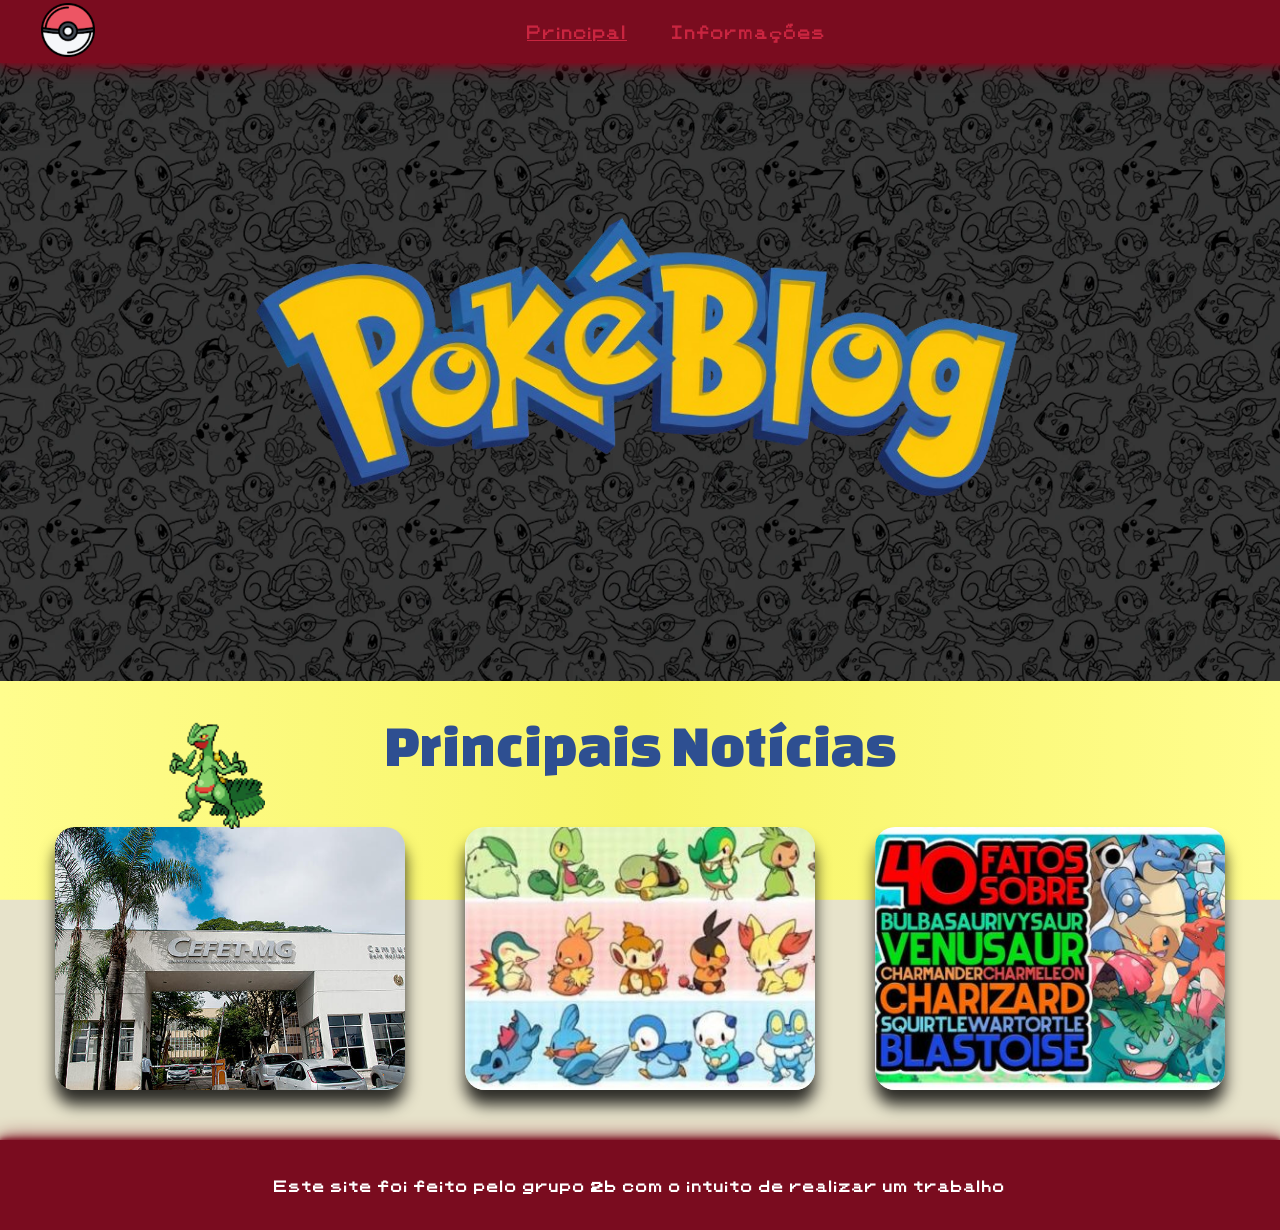
==== commit 7189c846: "Alterações pré-finais e finalizações" ====
--- a/index.html
+++ b/index.html
@@ -61,59 +61,6 @@
   <footer>
     <strong>Este site foi feito pelo grupo 2b com o intuito de realizar um trabalho</strong>
   </footer>
-  <script>
-    const pokemon = document.getElementById('pokemon');
-    
-    // ==========================================
-    // ⚙️ SEUS AJUSTES AQUI
-    // ==========================================
-    let velocidade = 3;   // Aumente para correr, diminua para andar devagar (Ex: 1 a 10)
-    let alturaTopo = "80vh"; // Onde ele vai andar. "50vh" é o meio, "80vh" é perto do rodapé/chão
-    // ==========================================
-
-    // Aplica a altura escolhida no início
-    pokemon.style.top = alturaTopo;
-
-    let posicao = 0;
-    let direcao = 1; // 1 = direita, -1 = esquerda
-
-    function andar() {
-      posicao += velocidade * direcao;
-      pokemon.style.left = posicao + 'px';
-
-      const larguraTela = window.innerWidth - pokemon.clientWidth;
-
-      // Inverte ao bater nas bordas da tela
-      if (posicao >= larguraTela && direcao === 1) {
-        mudarDirecao(-1);
-      } else if (posicao <= 0 && direcao === -1) {
-        mudarDirecao(1);
-      }
-
-      requestAnimationFrame(andar);
-    }
-
-    // Função que executa a virada visual e lógica
-    function mudarDirecao(novaDirecao) {
-      direcao = novaDirecao;
-      if (direcao === 1) {
-        pokemon.style.transform = 'scaleX(1)';  // Olhando para a direita
-      } else {
-        pokemon.style.transform = 'scaleX(-1)'; // Olhando para a esquerda
-      }
-    }
-
-    // Chamada pelo clique do mouse: inverte a direção atual na hora
-    function virarManualmente() {
-      if (direcao === 1) {
-        mudarDirecao(-1);
-      } else {
-        mudarDirecao(1);
-      }
-    }
-
-    // Inicia o loop de movimento
-    andar();
-  </script>
+  <script src="./javascript.js"></script>
 </body>
 </html>
--- a/style.css
+++ b/style.css
@@ -606,7 +606,7 @@
 #informations {
     padding-top: 8%;
     display: grid;
-    grid-template-columns: repeat(3, 1fr);
+    grid-template-columns: repeat(2, 1fr);
     gap: 3%;
     background-image: linear-gradient(to right, rgb(32, 31, 31), rgb(73, 63, 63));
     overflow: hidden;
@@ -621,36 +621,29 @@
 }
 
 #informations img {
-    height: 40%;
-    width: 100%;
+    height: 50%;
+    width: 65%;
 }
 
 #autors {
-    margin-left: 2%;
     background-color: #73b4dd;
 }
 #autors h2 {
     color: #0b4f69;
 }
 
-#recomendations {
-    background-color: #fed87c;
-}
-#recomendations h2 {
-    color: rgb(104, 104, 5);
-}
-
 #credits {
-    margin-right: 2%;
     background-color: #f4816b;
 }
 #credits h2 {
     color: rgb(172, 1, 1);
 }
+
+/*Script*/
 
 #pokemon {
     position: absolute;
     width: 100px;
-    cursor: pointer; /* Mostra a mãozinha indicando que dá para clicar */
-    transition: transform 0.2s; /* Suaviza a virada */
-}
+    cursor: pointer;
+    transition: transform 0.2s;
+}
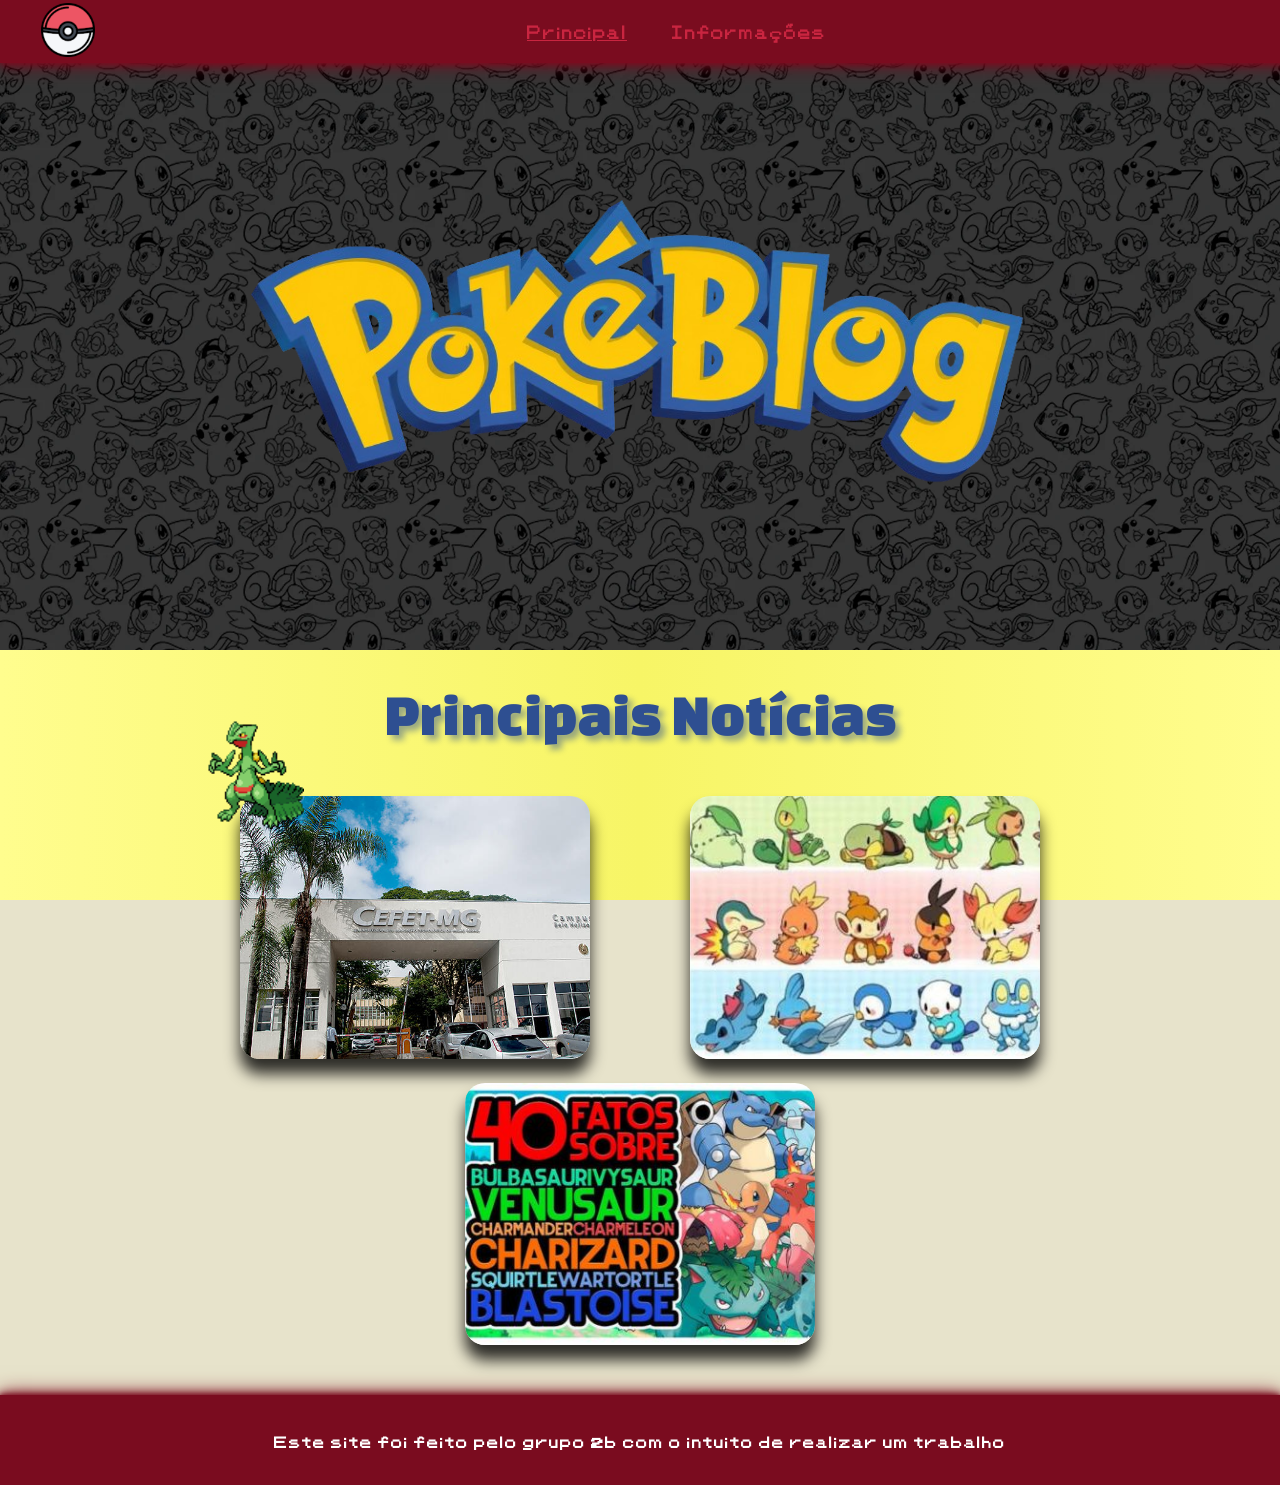
==== commit bee061b6: "atualizações finais" ====
--- a/index.html
+++ b/index.html
@@ -34,7 +34,7 @@
           <article>
             <img src="imagens/cefet.jpg" alt="">
             <h2>
-              Alunos do CEFET-MG dizem os melhores pokemons de todas as gerações, clique para ver mais.
+              Alunos do CEFET-MG dizem os melhores pokemons de todas as gerações. CLIQUE PARA VER MAIS.
             </h2>
           </article>
         </a>
@@ -42,7 +42,7 @@
           <article>
             <img src="imagens/iniciais-postagem.jpg" alt="">
             <h2>
-              Você sabe quais os tipos de iniciais existem no mundo pokemon? Clique para descobrir.
+              Você sabe quais os tipos de iniciais existem no mundo pokemon? CLIQUE PARA DESCOBRIR.
             </h2>
           </article>
         </a>
@@ -50,7 +50,7 @@
           <article>
             <img src="imagens/fatos-postagem.jpg" alt="">
             <h2>
-              Você sabe quais os tipos de iniciais existem no mundo pokemon? Clique para descobrir.
+              Um youtuber de pokémon fez um vídeo bem interessante sobre fatos pokémon. VEJA:
             </h2>
           </article>
         </a>
--- a/style.css
+++ b/style.css
@@ -29,20 +29,8 @@
     flex: 1 0 auto;
 }
 
-p {
-    color: rgb(31, 31, 31);
-    font-size: 20px;
-    padding: 10px;
-    text-indent: 20px;
-}
-
 .imagem img {
     height: 6vh;
-}
-
-section {
-    width: 100%;
-    height: 70vh;
 }
 
 footer {
@@ -66,8 +54,12 @@
     font-family: fonte pokemon, Helvetica, sans-serif;
     font-size: smaller;
     overflow-wrap: break-word;
-}
-
+    margin-left: 10px;
+}
+footer strong {
+    padding-left: 20px;
+    padding-right: 20px;
+}
 nav {
     display: flex;
     height: 45px;
@@ -150,7 +142,7 @@
 /*Página Principal*/
 
 #principal {
-    padding-top: 4%;
+    padding-top: 50px;
 }
 
 #sec2 h1 {
@@ -162,6 +154,7 @@
     font-style: normal;
     font-size: 60px;
     color: #2e4f91;
+    text-shadow: 5px 5px 6px #2e4f917a;
 }
 
 #posts-principais {
@@ -179,7 +172,7 @@
     flex-wrap: wrap;
     margin: 0 auto;
     margin-top: 10px;
-    column-gap: 60px;
+    column-gap: 100px;
     row-gap: 24px;
 }
 
@@ -201,20 +194,24 @@
         padding-bottom: 50px;
     }
     }
-    #sec1 img {
-        width: 60vw;
-    }
-
 @media (max-width: 990px) {
     #posts-principais .postagem::after,
     #posts-principais .postagem h2 {
     opacity: 1;
 }
-    #sec1 img {
-        width: 80vw;
-    }
-}
-
+    #principal #sec1 img {
+        width: 85%;
+        height: auto;
+    }
+    #principal #sec1 {
+        height: 450px;
+    }
+}
+
+#sec1 img {
+    height: 300px;
+    width: auto;
+}
 .postagem h2 {
     position: absolute;
     bottom: 10px;
@@ -227,7 +224,7 @@
     z-index: 2;
     font-family: "Quicksand", sans-serif;
     font-weight: 700;
-    font-size: 28px;
+    font-size: 25px;
     padding: 10px 15px 10px 15px;
 }
 
@@ -266,6 +263,7 @@
     display: flex;
     justify-content: center;
     align-items: center;
+    height: 600px;
 }
 
 #sec2 {
@@ -305,7 +303,7 @@
 /*Iniciais*/
 
 #initial-new {
-        padding-top: 4%;
+        padding-top: 60px;
 }
 
 #initials-title {
@@ -316,12 +314,12 @@
 
 @media (max-width: 1500px) {
     #initial-new {
-        padding-top: calc(6.77vh + 20px);
+        padding-top: 63px;
     }
 }
 @media (max-width: 1250px) {
     #initial-new {
-        padding-top: calc(8.3vh + 20px);
+        padding-top: 63px;
     }
 }
 
@@ -333,6 +331,7 @@
 
 .initials-txt p {
     font-size: 1.2rem;
+    padding: 15px 15px;
 }
 
 #initial-new img {
@@ -400,6 +399,7 @@
 #pikachu h2 {
     color: rgb(167, 5, 5);
     text-align: center;
+    font-family: "Unbounded", sans-serif;
 }
 
 #pikachu h1 {
@@ -420,12 +420,20 @@
     }
 }
 
+#initials h2, h1{
+    font-family: "Unbounded", sans-serif;
+}
+
 #initials h1, h2, p {
     font-family: "Viga", sans-serif;
     font-weight: 400;
     font-style: normal;
 }
 
+#pikachu h2, h1{
+    font-family: "Unbounded", sans-serif;
+}
+
 #pikachu h1, h2, p {
     font-family: "Viga", sans-serif;
     font-weight: 400;
@@ -435,8 +443,12 @@
 /*Fatos*/
 
 #linkVideo{
-    padding-top: 5%;
-    text-align: center;
+    display: flex;
+    text-align: center;
+    justify-content: center;
+    align-items: center;
+    padding-bottom: 1%;
+  
 }
 
 .video {
@@ -450,19 +462,21 @@
     margin-top: 5%;
     text-align: center;
     color: #7a0c1f;
-    font-family: Arial, sans-serif;
     position: relative;
+    font-family: "Unbounded", sans-serif;
 }
 
 #textos_fatos {
     margin-right: 20%;
     margin-left: 20%;
+    font-family: "Viga", sans-serif;
 }
 
 @media (max-width: 900px) {
     #textos_fatos {
         margin-right: 10%;
         margin-left: 10%;
+        font-family: "Viga", sans-serif;
     }
 }
 
@@ -470,6 +484,7 @@
     iframe {
         max-width: 100%;
         height: 250px;
+        font-family: "Viga", sans-serif;
     }
 }
 
@@ -483,72 +498,72 @@
 /*Favoritos*/
 
 #favoritos {
-    padding-top: 4%;
-}
-
-#imgSceptile,
-#imgKadabra,
-#imgHoopa,
+    padding-top: 50px; 
+}
+
+#Sceptile, 
+#Kadabra, 
+#Hoopa, 
+#Greninja {
+    display: grid;
+    grid-template-columns: 380px 1fr; 
+    align-items: center;
+    gap: 5px 50px; 
+    padding: 40px 60px; 
+    font-size: 26px; 
+    box-sizing: border-box;
+}
+
+#Sceptile { background-color: #81b485; margin-top: 13px; }
+#Kadabra  { background-color: #cdb865; }
+#Hoopa    { background-color: #928b98; }
+#Greninja { background-color: #7abfe2; }
+
+#Sceptile figure,
+#Kadabra figure, 
+#Hoopa figure, 
+#Greninja figure {
+    grid-row: 1 / 3; 
+}
+
+#Kadabra, 
+#Greninja {
+    grid-template-columns: 1fr 380px; 
+}
+#Kadabra figure, 
+#Greninja figure {
+    grid-column: 2; 
+}
+#Kadabra h2, 
+#Kadabra ul, 
+#Greninja h2, 
+#Greninja ul {
+    grid-column: 1; 
+    text-align: left;
+}
+#favoritos li {
+    padding: 8px 0px;
+}
+
+#imgSceptile, 
+#imgKadabra, 
+#imgHoopa, 
 #imgGreninja {
-    width: 300px;
+    width: 380px; 
     height: auto;
     transition: transform 0.3s ease;
 }
 
-.imagemEsquerda {
-    float: left;
-    margin-right: 30px;
-    margin-bottom: 20px;
-    margin-right: 50px;
-}
-
-.imagemDireita {
-    float: right;
-    margin-right: 30px;
-    margin-bottom: 20px;
-}
-
-#Sceptile {
-    background-color: #81b485;
-    margin-top: 13px;
-    padding: 20px 20px 10px 20px;
-    overflow: auto;
-}
-
-#Kadabra {
-    background-color: #cdb865;
-    padding: 10px 20px 10px 100px;
-    overflow: auto;
-}
-
-#Hoopa {
-    background-color: #928b98;
-    padding: 10px 20px;
-    overflow: auto;
-}
-
-#Greninja {
-    background-color: #7abfe2;
-    padding: 10px 20px 10px 100px;
-    overflow: auto;
-}
-
-#Sceptile,
-#Kadabra,
-#Hoopa,
-#Greninja {
-    font-size: 20px;
-}
-
-#Sceptile h2,
-#Kadabra h2,
-#Hoopa h2,
+#Sceptile h2, 
+#Kadabra h2, 
+#Hoopa h2, 
 #Greninja h2 {
-    margin-top: 30px;
-    transition: all 0.3s ease;
+    margin: 0;
+    font-size: 38px; 
     font-family: "Bree Serif", serif;
     font-weight: 400;
-    font-style: normal;
+    display: inline-block; 
+    transition: all 0.3s ease; 
 }
 
 #Sceptile h2:hover,
@@ -558,58 +573,147 @@
     transform: translateX(8px);
 }
 
-#Sceptile ul,
-#Kadabra ul,
-#Hoopa ul,
+#Sceptile ul, 
+#Kadabra ul, 
+#Hoopa ul, 
 #Greninja ul {
-    margin-top: 10px;
-}
-
-#imgSceptile:hover,
-#imgKadabra:hover,
-#imgHoopa:hover,
+    margin: 0; 
+    padding-left: 20px;
+    font-family: "Viga", sans-serif;
+}
+
+#imgSceptile:hover, 
+#imgKadabra:hover, 
+#imgHoopa:hover, 
 #imgGreninja:hover,
-#initial-new img:hover,
-#pikachu img:hover {    
+#tipoFogo:hover,
+#tipoPlanta:hover,
+#tipoAgua:hover {    
     transform: scale(1.1);
     filter: drop-shadow(0 0 10px rgba(0, 0, 0, 0.4));
-} /*Usado para imagens da página de iniciais também!*/
-
-#Sceptile h2:hover {
-    color: #1f6b2a;
-    text-shadow: 0 0 5px rgba(31, 107, 42, 0.3);
-}
-
-#Kadabra h2:hover {
-    color: #896300;
-    text-shadow: 0 0 5px rgba(184, 134, 11, 0.3);
-}
-
-#Hoopa h2:hover {
-    color: #6a0dad;
-    text-shadow: 0 0 5px rgba(106, 13, 173, 0.3);
-}
-
-#Greninja h2:hover {
-    color: #0057b8;
-    text-shadow: 0 0 5px rgba(0, 87, 184, 0.3);
-}
-
-#principal h2:hover, li{
+}
+
+#Sceptile h2:hover { color: #1f6b2a; text-shadow: 0 0 5px rgba(31, 107, 42, 0.3); }
+#Kadabra h2:hover  { color: #896300; text-shadow: 0 0 5px rgba(184, 134, 11, 0.3); }
+#Hoopa h2:hover    { color: #6a0dad; text-shadow: 0 0 5px rgba(106, 13, 173, 0.3); }
+#Greninja h2:hover { color: #0057b8; text-shadow: 0 0 5px rgba(0, 87, 184, 0.3); }
+
+@media (max-width: 1000px) {
+    #Sceptile, #Kadabra, #Hoopa, #Greninja {
+        display: flex; 
+        flex-direction: column !important;
+        text-align: center;
+        padding: 30px 20px; 
+        gap: 15px; 
+    }
+
+    #imgSceptile, 
+    #imgKadabra, 
+    #imgHoopa, 
+    #imgGreninja {
+        width: 290px; 
+        margin: 0 auto;
+    }
+
+    #Sceptile h2, 
+    #Kadabra h2, 
+    #Hoopa h2, 
+    #Greninja h2 {
+        text-align: center;
+        width: 100%;
+        font-size: 34px;
+    }
+
+    #Sceptile h2:hover, 
+    #Kadabra h2:hover, 
+    #Hoopa h2:hover, 
+    #Greninja h2:hover {
+        transform: none;
+    }
+
+    #Sceptile ul, 
+    #Kadabra ul, 
+    #Hoopa ul, 
+    #Greninja ul {
+        display: table; 
+        margin: 0 auto;
+        text-align: left;
+        font-family: "Viga", sans-serif;
+    }
+}
+
+#glossario {
+    background-color: #f4f4f9;
+    padding: 60px;
+    box-sizing: border-box;
+}
+
+#glossario h2 {
+    margin: 0 0 30px 0;
+    font-size: 38px; 
     font-family: "Bree Serif", serif;
     font-weight: 400;
-    font-style: normal;
+    color: #333;
+}
+
+#glossario dl {
+    font-family: "Viga", sans-serif;
+    font-size: 22px;
+    line-height: 1.6;
+    max-width: 1200px;
+    margin: 0;
+}
+
+#glossario dt {
+    font-weight: bold;
+    color: #1f6b2a; 
+    font-size: 26px;
+    margin-top: 25px;
+}
+
+#glossario dt::before {
+    content: "◈ "; 
+    font-size: 20px;
+}
+
+#glossario dd {
+    margin: 8px 0 0 25px;
+    color: #444;
+}
+
+@media (max-width: 1000px) {
+    #glossario {
+        padding: 40px 20px;
+        text-align: center;
+    }
+    
+    #glossario h2 {
+        font-size: 34px;
+    }
+
+    #glossario dl {
+        text-align: left;
+        font-size: 20px;
+        display: inline-block;
+    }
+
+    #glossario dt {
+        font-size: 22px;
+    }
 }
 
 /*Informações*/
 
 #informations {
-    padding-top: 8%;
+    padding-top: 90px;
     display: grid;
     grid-template-columns: repeat(2, 1fr);
     gap: 3%;
     background-image: linear-gradient(to right, rgb(32, 31, 31), rgb(73, 63, 63));
     overflow: hidden;
+    padding-left: 15px;
+    padding-right: 15px;
+    padding-bottom: 15px;
 }
 
 #informations section {
@@ -622,7 +726,7 @@
 
 #informations img {
     height: 50%;
-    width: 65%;
+    width: auto;
 }
 
 #autors {
@@ -630,6 +734,7 @@
 }
 #autors h2 {
     color: #0b4f69;
+    font-family: "Unbounded", sans-serif;
 }
 
 #credits {
@@ -637,6 +742,13 @@
 }
 #credits h2 {
     color: rgb(172, 1, 1);
+    font-family: "Unbounded", sans-serif;
+}
+@media (max-width: 800px) {
+    #informations{
+        display: flex;
+  flex-direction: column;
+    }
 }
 
 /*Script*/
@@ -647,3 +759,118 @@
     cursor: pointer;
     transition: transform 0.2s;
 }
+
+/*Evoluções*/
+
+#zona-evolucoes {
+    background-color: #e7e3cb;
+    height: auto;
+    padding: 60px 20px;
+    display: flex;
+    justify-content: center;
+    align-items: center;
+    text-align: center;
+    width: 85%;
+}
+
+.box-link-evolucao {
+    background-color: #ffffff;
+    padding: 40px;
+    border-radius: 20px;
+    box-shadow: 0 10px 25px rgba(0, 0, 0, 0.15);
+    max-width: 600px;
+    width: 100%;
+}
+
+.box-link-evolucao h2 {
+    color: #7a0c1f;
+    margin-bottom: 15px;
+}
+
+.box-link-evolucao p {
+    text-indent: 0;
+    margin-bottom: 25px;
+    font-size: 18px;
+}
+
+.btn-evolucao {
+    display: inline-block;
+    background-color: #7a0c1f;
+    color: #ffffff !important;
+    font-family: "Unbounded", sans-serif;
+    font-size: 14px;
+    font-weight: bold;
+    padding: 15px 30px;
+    text-decoration: none !important;
+    border-radius: 50px;
+    box-shadow: 0 4px 15px rgba(122, 12, 31, 0.4);
+    transition: transform 0.2s ease, box-shadow 0.2s ease;
+}
+
+.btn-evolucao:hover {
+    transform: scale(1.05);
+    background-color: #ff2247;
+    box-shadow: 0 6px 20px rgba(255, 34, 71, 0.6);
+}
+
+.container-tabela {
+    height: auto !important;
+    min-height: 60vh;
+    padding: 40px 20px;
+    box-sizing: border-box;
+    display: flex;
+    flex-direction: column;
+    justify-content: center;
+    align-items: center;
+}
+
+.tabela-pokemon {
+    width: 90%;
+    max-width: 900px;
+    border-collapse: collapse;
+    font-family: "Viga", sans-serif;
+    box-shadow: 0 10px 20px rgba(0,0,0,0.15);
+    border-radius: 10px;
+    overflow: hidden;
+    background-color: white;
+}
+
+.tabela-pokemon th {
+    background-color: #7a0c1f;
+    color: white;
+    font-family: "Unbounded", sans-serif;
+    padding: 18px;
+    font-size: 16px;
+    text-transform: uppercase;
+    letter-spacing: 1px;
+}
+
+.tabela-pokemon td {
+    padding: 18px;
+    text-align: center;
+    font-size: 18px;
+    border-bottom: 1px solid rgba(0,0,0,0.05);
+}
+
+.linha-planta { background-color: #e2f0e4; color: #004e00; }
+.linha-fogo { background-color: #fbeae2; color: #b60808; }
+.linha-agua { background-color: #e2f3f7; color: #086363; }
+
+.tabela-pokemon tbody tr:hover {
+    filter: brightness(0.95);
+    cursor: pointer;
+}
+
+@media (max-width: 600px) {
+    .tabela-pokemon th, .tabela-pokemon td {
+        padding: 10px 5px;
+        font-size: 13px;
+    }
+    .tabela-pokemon th {
+        font-size: 11px;
+    }
+}
+.imagem img {
+    height: 6vh;
+}
+
